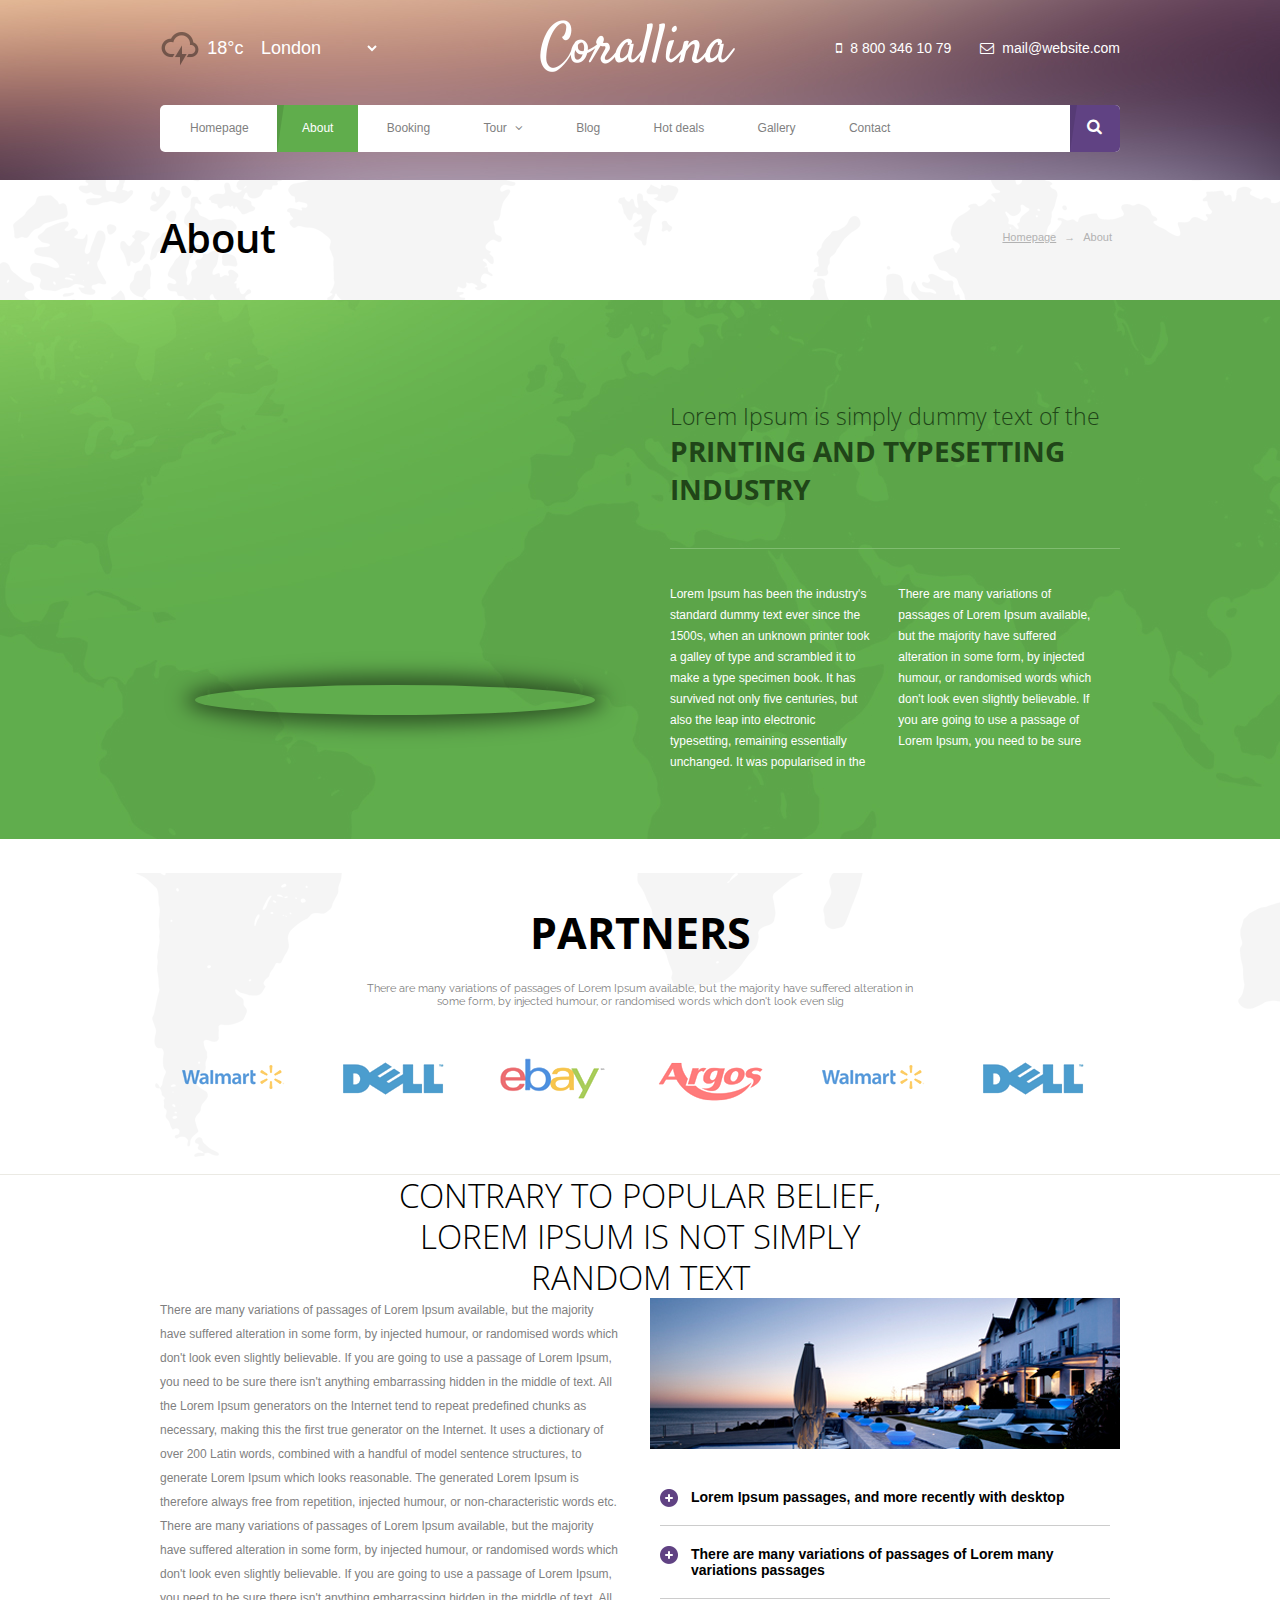
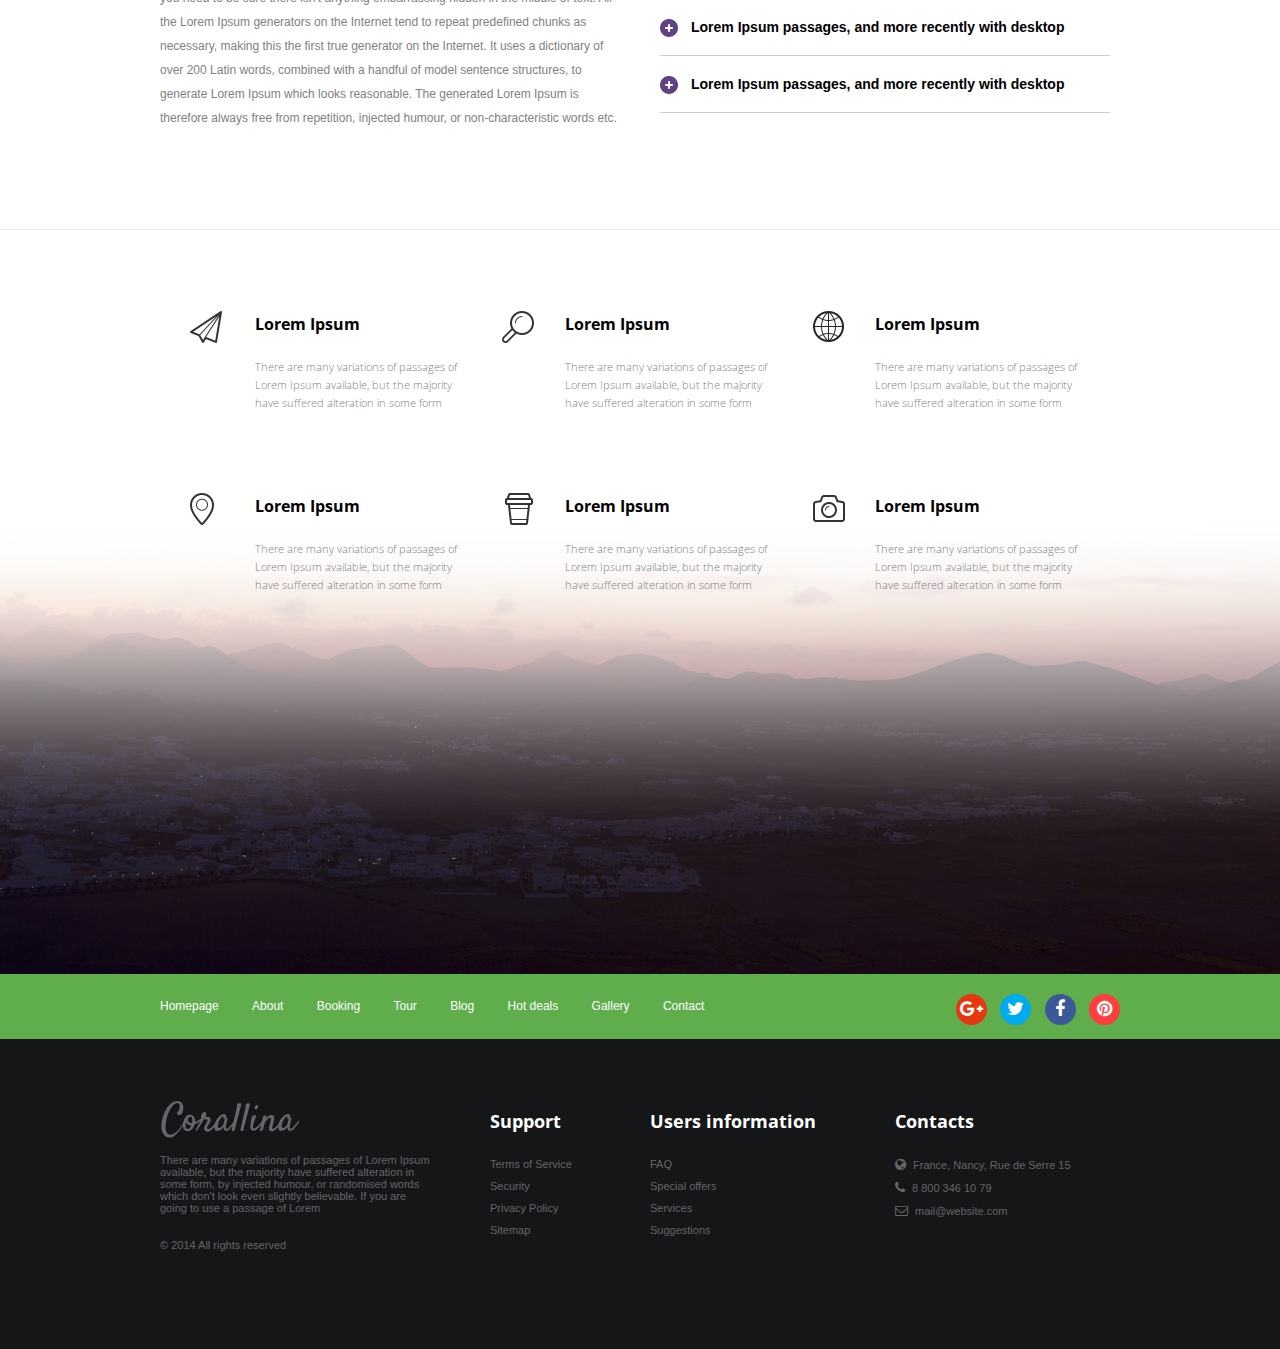
==== about.html @ 10591c63 "about" ====
<!DOCTYPE HTML>
<html>
	<head>
		<meta charset = "utf-8">
		<title>About</title>
		<link href='http://fonts.googleapis.com/css?family=Open+Sans:400,600,700,800&amp;subset=cyrillic-ext,latin' rel='stylesheet' type='text/css'>
		<link href='http://fonts.googleapis.com/css?family=Open+Sans+Condensed:300,700' rel='stylesheet' type='text/css'>
		<link href='http://fonts.googleapis.com/css?family=PT+Serif:400,700,400italic,700italic' rel='stylesheet' type='text/css'>
		<link href='http://fonts.googleapis.com/css?family=Raleway:400,700' rel='stylesheet' type='text/css'>
		<link rel="stylesheet" href="css/style.css">
		<link rel="stylesheet" href="css/flexslider.css">
		<link rel="stylesheet" type="text/css" href="css/component.css">
		<script type="text/javascript" src="http://ajax.googleapis.com/ajax/libs/jquery/1.9.1/jquery.min.js"></script>
		<link href="http://maxcdn.bootstrapcdn.com/font-awesome/4.1.0/css/font-awesome.min.css" rel="stylesheet">
		<!--[if IE]><script src="http://html5shiv.googlecode.com/svn/trunk/html5.js"></script><![endif]-->
		<script src="js/jquery.flexslider.js"></script>
		<script src="js/modernizr.custom.js"></script>
		<!-- Responsive Tabs JS -->
    <script src="js/jquery.responsiveTabs.js" type="text/javascript"></script>
		<!--<script src="js/script.js"></script>-->

	</head>
 
	<body>
	<section>
		<header class="inner">
		<div class="container">
			<div class="line-top">
				<div class="wither-w">
					<span class="cloud"><img src="images/cloud.png" alt="" /></span>
					<span>18°c</span>
					<select class="w-select">
						<option>London</option>
						<option>Paris</option>
						<option>Kopengagen</option>
						<option>Berlin</option>
					</select>
				</div>
				<div class="logo">
					<a href="#"><img src="images/logo.png" alt="" /></a>
				</div>
				<div class="contacts">
					<span><i class="fa fa-mobile"></i>8 800 346 10 79</span>
					<span><i class="fa fa-envelope-o"></i>mail@website.com</span>
				</div>
			</div>
			<nav class="main-nav in">
				<ul class="nav-menu" >
					<li><a href="index.html">Homepage</a></li>
					<li class="active"><a href="about.html">About</a></li>
					<li><a href="booking.html">Booking</a></li>
					<li class="dropdown"><a href="tour.html" >Tour<i class="fa fa-angle-down"></i></a>
						<ul class="drop-menu" id="drop-menu">
							<li><a href="#" >First menu</a></li>
							<li><a href="#" >Second menu</a></li>
							<li><a href="#" >Thirth menu</a></li>
						</ul>
					</li>
					<li><a href="#">Blog</a></li>
					<li><a href="hot-deals.html">Hot deals</a></li>
					<li><a href="gallery.html">Gallery</a></li>
					<li><a href="#">Contact</a></li>
				</ul>
				<div class="search">
					<input type="text" id="search-input" placeholder="Keywords"/>
					<button class="btn-search"><i class="fa fa-search"></i></button>
				</div>
			</nav>
		</div>
		
	</header>
	
	</section>
	
	<section class="content about">
	
		<div class="container">
			<div class="tcw-wrap">
			<div class="content-title">About</div>
			<div class="breadcrumb">
				<a href="#">Homepage</a><span>&#8594;</span><span>About</span>
			</div>
			</div>
			
			
		</div>
	</section>
	<section class="video">
	<div class="container">
		<div class="video-wrap">
			<iframe width="560" height="315" src="http://www.youtube.com/embed/BV9RmznpqjY" allowfullscreen></iframe>
		</div>
		<div class="vid-text">
			<h3>Lorem Ipsum is simply dummy text of the
				<span>printing and typesetting industry</span>
			</h3>
			<div class="vid-desc">
				<p>Lorem Ipsum has been the industry's standard dummy text ever since the 1500s, when an unknown printer took a galley of type and scrambled it to make a type specimen book. It has survived not only five centuries, but also the leap into electronic typesetting, remaining essentially unchanged. It was popularised in the</p>
			</div>
			<div class="vid-desc no-margin">
				<p>There are many variations of passages of Lorem Ipsum available, but the majority have suffered alteration in some form, by injected humour, or randomised words which don't look even slightly believable. If you are going to use a passage of Lorem Ipsum, you need to be sure</p>
			</div>
		</div>
	</div>
 </section>
 <section class="partner">
	<div class="container">
		<div class="partner-h">
			<h3>Partners</h3>
			<p>There are many variations of passages of Lorem Ipsum available, but the majority have suffered alteration in some form, by injected humour, or randomised words which don't look even slig</p>
		</div>
		<div class="logos">
			<a href="#" ><img src="images/walmart.png" alt="" /></a>
			<a href="#" ><img src="images/dell.png" alt="" /></a>
			<a href="#" ><img src="images/ebay.png" alt="" /></a>
			<a href="#" ><img src="images/argos.png" alt="" /></a>
			<a href="#" ><img src="images/walmart.png" alt="" /></a>
			<a href="#" ><img src="images/dell.png" alt="" /></a>
		</div>
	</div>
 </section>
 <section class="about-text">
	<div class="container">
		<div class="atw"><h3>Contrary to popular belief, Lorem Ipsum is not simply random text</h3></div>
		<div class="a-row">
		<div class="a-block">
			<p>There are many variations of passages of Lorem Ipsum available, but the majority have suffered alteration in some form, by injected humour, or randomised words which don't look even slightly believable. If you are going to use a passage of Lorem Ipsum, you need to be sure there isn't anything embarrassing hidden in the middle of text. All the Lorem Ipsum generators on the Internet tend to repeat predefined chunks as necessary, making this the first true generator on the Internet. It uses a dictionary of over 200 Latin words, combined with a handful of model sentence structures, to generate Lorem Ipsum which looks reasonable. The generated Lorem Ipsum is therefore always free from repetition, injected humour, or non-characteristic words etc. There are many variations of passages of Lorem Ipsum available, but the majority have suffered alteration in some form, by injected humour, or randomised words which don't look even slightly believable. If you are going to use a passage of Lorem Ipsum, you need to be sure there isn't anything embarrassing hidden in the middle of text. All the Lorem Ipsum generators on the Internet tend to repeat predefined chunks as necessary, making this the first true generator on the Internet. It uses a dictionary of over 200 Latin words, combined with a handful of model sentence structures, to generate Lorem Ipsum which looks reasonable. The generated Lorem Ipsum is therefore always free from repetition, injected humour, or non-characteristic words etc.</p>
		</div>
		<div class="a-block">
		<img src="images/a-img.jpg" alt="" />
		<script>
	$(function($) {
  var allAccordions = $('.accordion div.data');
  var allAccordionItems = $('.accordion .accordion-item');
  $('.accordion > .accordion-item').click(function() {
    if($(this).hasClass('open'))
    {
      $(this).removeClass('open');
      $(this).next().slideUp("slow");
    }
    else
    {
    allAccordions.slideUp("slow");
    allAccordionItems.removeClass('open');
    $(this).addClass('open');
    $(this).next().slideDown("slow");
    return false;
    }
  });
});
</script>
			<div class="accordion">
  <div class="accordion-item">
  <div class="type"></div>
    Lorem Ipsum passages, and more recently with desktop
    
  </div>
  <div class="data">
   <p>Lorem Ipsum is simply dummy text of the printing and typesetting industry. Lorem Ipsum has been the industry's standard dummy text ever since the 1500s</p>
  </div>
   <div class="accordion-item">
   <div class="type"></div>
    There are many variations of passages of Lorem many
variations passages
     
  </div>
  <div class="data">
    when an unknown printer took a galley of type and scrambled it to make a type specimen book. It has survived not only five centuries, but also the leap into electronic typesetting, remaining essentially unchanged.
  </div>
  <div class="accordion-item">
  <div class="type"></div>
    Lorem Ipsum passages, and more recently with desktop
    
  </div>
  <div class="data">
   Lorem Ipsum is simply dummy text of the printing and typesetting industry. Lorem Ipsum has been the industry's standard dummy text ever since the 1500s,
  </div>
  <div class="accordion-item">
  <div class="type"></div>
    Lorem Ipsum passages, and more recently with desktop
    
  </div>
  <div class="data">
   Lorem Ipsum is simply dummy text of the printing and typesetting industry. Lorem Ipsum has been the industry's standard dummy text ever since the 1500s,
  </div>
</div>
		</div>
		</div>
	</div>
 </section>
	<section class="facilities">
		<div class="container">
			<div class="f-block">
				<div class="f-air f-sprite"></div>
				<div class="f-text">
					<p class="f-title">Lorem Ipsum </p>
					<p>There are many variations of passages of Lorem Ipsum available, but the majority have suffered alteration in some form</p>
				</div>
			</div>
			<div class="f-block">
				<div class="f-search f-sprite"></div>
				<div class="f-text">
					<p class="f-title">Lorem Ipsum </p>
					<p>There are many variations of passages of Lorem Ipsum available, but the majority have suffered alteration in some form</p>
				</div>
			</div>
			<div class="f-block">
				<div class="f-glob f-sprite"></div>
				<div class="f-text">
					<p class="f-title">Lorem Ipsum </p>
					<p>There are many variations of passages of Lorem Ipsum available, but the majority have suffered alteration in some form</p>
				</div>
			</div>
			<div class="f-block">
				<div class="f-loc f-sprite"></div>
				<div class="f-text">
					<p class="f-title">Lorem Ipsum </p>
					<p>There are many variations of passages of Lorem Ipsum available, but the majority have suffered alteration in some form</p>
				</div>
			</div>
			<div class="f-block">
				<div class="f-bin f-sprite"></div>
				<div class="f-text">
					<p class="f-title">Lorem Ipsum </p>
					<p>There are many variations of passages of Lorem Ipsum available, but the majority have suffered alteration in some form</p>
				</div>
			</div>
			<div class="f-block">
				<div class="f-photo f-sprite"></div>
				<div class="f-text">
					<p class="f-title">Lorem Ipsum </p>
					<p>There are many variations of passages of Lorem Ipsum available, but the majority have suffered alteration in some form</p>
				</div>
			</div>
		</div>
	
	</section>
	<section class="bottom">
	<div class="container">
		<div class="bottom-nav">
			<ul>
				<li><a href="#">Homepage</a></li>
				<li><a href="#">About</a></li>
				<li><a href="#">Booking</a></li>
				<li><a href="tour.html">Tour</a></li>
				<li><a href="#">Blog</a></li>
				<li><a href="#">Hot deals</a></li>
				<li><a href="#">Gallery</a></li>
				<li><a href="#">Contact</a></li>
			</ul>
		</div>
		<div class="social">
			<a href="#" class="gp"><i class="fa fa-google-plus"></i></a>
			<a href="#" class="tw"><i class="fa fa-twitter"></i></a>
			<a href="#" class="fb"><i class="fa fa-facebook"></i></a>
			<a href="#" class="ps"><i class="fa fa-pinterest"></i></a>
		</div>
	</div>
 </section>
	<footer>
		<div class="container">
			<div class="column-f">
				<img src="images/logo-foo.png" alt="" />
				<p>There are many variations of passages of Lorem Ipsum available, but the majority have suffered alteration in some form, by injected humour, or randomised words which don't look even slightly believable. If you are going to use a passage of Lorem</p>
				<p>© 2014 All rights reserved</p>
			</div>
			<div class="column-s">
				<h3>Support</h3>
				<ul>
					<li><a href="#">Terms of Service</a></li>
				<li><a href="#">Security</a></li>
				<li><a href="#">Privacy Policy</a></li>
				<li><a href="#">Sitemap</a></li>
				</ul>
			</div>
			<div class="column-t">
				<h3>Users information</h3>
				<ul>
					<li><a href="#">FAQ</a></li>
				<li><a href="#">Special offers</a></li>
				<li><a href="#">Services</a></li>
				<li><a href="#">Suggestions</a></li>
				</ul>
			</div>
			<div class="column-l">
				<h3>Contacts</h3>
				<ul>
					<li><a href="#"><i class="fa fa-globe"></i>France, Nancy, Rue de Serre 15  
</a></li>
				<li><a href="#"><i class="fa fa-phone"></i>8 800 346 10 79</a></li>
				<li><a href="#"><i class="fa fa-envelope-o"></i>mail@website.com</a></li>
				
				</ul>
			</div>
		</div>
	</footer>
	</body>
	</html>
---- css/style.css ----
/* 
    Document   : ${name}
    Created on : ${date}, ${time}
    Author     : ${user}
    Description:
        Purpose of the stylesheet follows.
*/
 
/* html5doctor.com Reset Stylesheet
v1.6.1
Last Updated: 2010-09-17
Author: Richard Clark - http://richclarkdesign.com Twitter: @rich_clark
*/
html,body,body div,span,object,iframe,h1,h2,h3,h4,h5,h6,p,blockquote,pre,abbr,address,cite,code,del,dfn,em,img,ins,kbd,q,samp,small,strong,sub,sup,var,b,i,dl,dt,dd,ol,ul,li,fieldset,form,label,legend,table,caption,tbody,tfoot,thead,tr,th,td,article,aside,canvas,details,figcaption,figure,footer,header,hgroup,menu,nav,section,summary,time,mark,audio,video{border:0;font-size:100%;vertical-align:baseline;margin:0;padding:0}article,aside,details,figcaption,figure,footer,header,hgroup,menu,nav,section{display:block}blockquote,q{quotes:none}blockquote:before,blockquote:after,q:before,q:after{content:none}ins{background-color:#ff9;color:#000;text-decoration:none}mark{background-color:#ff9;color:#000;font-style:italic;font-weight:700}del{text-decoration:line-through}abbr[title],dfn[title]{border-bottom:1px dotted;cursor:help}table{border-collapse:collapse;border-spacing:0}hr{display:block;height:1px;border:0;border-top:1px solid #ccc;margin:1em 0;padding:0}input,select{vertical-align:middle}
 
/* Minimal base styles
More Info: https://github.com/paulirish/html5-boilerplate/blob/362d0b7/css/style.css
*/
html{-ms-text-size-adjust:100%;-webkit-text-size-adjust:100%;overflow-y:scroll}
a:link{}
a:hover,a:active{outline:none}
a,a:active,a:visited{}
a:hover{color:#036}
ul,ol{margin-left:2em}
ol{list-style-type:decimal}
nav ul,nav li{list-style:none;list-style-image:none;margin:0}
small{font-size:85%}
b,strong,th{font-weight:700}
td{vertical-align:top}
sub,sup{font-size:75%;line-height:0;position:relative}
sup{top:-.5em}
sub{bottom:-.25em}
pre{padding:15px;white-space:pre-wrap;word-wrap:break-word}
.ie6 legend,.ie7 legend{margin-left:-7px}
button,input,select,textarea{font-family:sans-serif;font-size:100%;margin:0;overflow:visible;vertical-align:baseline;width:auto}
textarea{overflow:auto;vertical-align:text-top}
label,input[type=button],input[type=submit],input[type=image],button{cursor:pointer}
input::-moz-focus-inner,button::-moz-focus-inner{border:0;padding:0}
input:invalid,textarea:invalid{-moz-box-shadow:0 0 5px red;-webkit-box-shadow:0 0 5px red;border-radius:1px;box-shadow:0 0 5px red}
.no-boxshadow input:invalid,.no-boxshadow textarea:invalid{background-color:#f0dddd}
.ie7 img{-ms-interpolation-mode:bicubic}
 
/* ------------------------- Backgrounds */
/*body {background:url("../images/im_bg.gif") left top repeat;}*/
 
/* ------------------------- Generic */
body {
    font-family:'Arial', sans-serif;
	font-size:12px;
	
}
*{
	box-sizing:border-box;
	-moz-box-sizing:border-box;
}
.clear {clear:both;}
img { /* Needed for mobile */
    display:block;
    margin-left:auto;
    margin-right:auto;
    max-width:100%;
}
 
/* ------------------------- Typography */
strong {font-weight:bold;}
p {}
h1 {}
h2 {}
h3 {}
h4 {}
h5 {}
h6 {}
address {}
pre, code {font-family: monospace;}
 
/* Links */
a, a:visited, a:active {}
a:hover {}
 
/* ------------------------- Forms */
input {}
select {}
label {}
 
/* ------------------------- Lists */
 
/* ------------------------- Layout */
 .container{
	width:960px;
	margin:0px auto;
 }
 .container:before, .container:after{
	content:"";
	display:table;
	line-height:0px;
 }
 .container:after{
	clear:both;
 }
 .top{
	height:700px;
	position:relative;
	overflow: hidden;
 }
 .slider {
position: relative;
top: 0px;
left: 0px;

width: 100%;
}
.caption{
	position:relative;
	width:960px;
	margin:0px auto;
	text-align: center;
	top:310px;
}
.caption p{
	font-size:30px;
	color:#fff;
	font-family: 'Open Sans', sans-serif;
}
.caption p span{
	display:block;
	font-size:60px;
	text-transform:uppercase;
	font-family: 'Open Sans Condensed', sans-serif;
}
.caption .slider-ship img {
	display: block!important;
	width: 120px;
}
header.home{
	position:relative;
	z-index:1;
	
}
.inner{
	height:180px;
	background:url(../images/header-inner.jpg)no-repeat center center;
}
.line-top{
	height:105px;
	padding-top: 20px;
}
.wither-w{
	float:left;
	width:380px;
	position:relative;
	margin-top: 7px;
}
.wither-w span{
	display:inline-block;
	color:#fff;
	font-size:18px;
	line-height: 43px;
vertical-align: top;
}
.wither-w select{
	display:inline-block;
	background:transparent;
	color:#fff;
	font-size:18px;
	border:0px;
	line-height:40px;
	margin: 10px 0px 0px 10px;
}
.wither-w option{
	color:#7f7f7f;
	font-size:12px;
}
.logo{
	float:left;
}
.contacts {
float: right;
color:#fff;
font-size:14px;
margin-top: 20px;
}
.contacts span:first-child{
	margin-right:25px;
}
.contacts span i{
	margin-right:8px;
}
nav.main-nav{
	height:47px;
	background:#fff;
	border-radius:5px;
	padding-left:5px;
}
ul.nav-menu{
	float:left;
}
nav.main-nav ul.nav-menu li{
	display:inline-block;
	padding:0px 25px;
	position:relative;
}

nav.main-nav ul.nav-menu li:hover, nav.main-nav ul.nav-menu li.active{
	background:#60ad4c;
}
nav.main-nav ul.nav-menu li:hover a, nav.main-nav ul.nav-menu li.active a{
	color:#fff;
}
nav.main-nav ul.nav-menu li a{
	line-height:47px;
	display:inline-block;
	font-size:12px;
	color:#7f7f7f;
	text-decoration:none;
}
nav.main-nav ul.nav-menu li:hover .drop-menu{
	display:block;
}
nav.main-nav ul.nav-menu li:hover:before, nav.main-nav ul.nav-menu li.active:before{
	content:"";
	position:absolute;
	display:block;
	border-top: 47px solid rgba(0,0,0,0.1);
border-right: 7px solid transparent;
	left:0px;
	
}
#drop-menu > li:hover:before{
	content:"";
	border:0px;
}
.dropdown{
	position:relative;
}
.dropdown i {
margin-left: 8px;
}
.drop-menu{
	display:none;
	position:absolute;
	min-width:120px;
	background:#60ad4c;
	left:0px;
	padding-top:20px;
	padding-bottom:20px;
	z-index:1;
}
#drop-menu > li {
	padding: 0px 18px 0px 25px;
}
#drop-menu > li > a{
	line-height:30px;
	color:#fff;

}
#drop-menu > li > a:hover{
	text-decoration:underline;
}
.search{
	float:right;
	position:relative;
	height:47px;
	background:#604283;
	border-radius:0px 5px 5px 0px;
	min-width:180px;
}
.search:before{
	content:"";
	position:absolute;
	display:block;
	border-top: 47px solid rgba(0,0,0,0.1);
border-right: 7px solid transparent;
	left:0px;
}
.search input[type="text"]{
	background:transparent;
	line-height:12px;
	height:47px;
	border:none;
	color:#fff;
	padding-left:18px;
}
.btn-search{
	background:transparent;
	color:#fff;
	border:none;
	font-size:16px;
}

/* search inner*/
.in .search{
	float:right;
	position:relative;
	height:47px;
	background:#604283;
	border-radius:0px 5px 5px 0px;
	min-width:50px;
overflow: hidden;
-webkit-transition: all 1s ease-in-out;
        -moz-transition: all 1s ease-in-out;
        -o-transition: all 1s ease-in-out;
        transition: all 1s ease-in-out;
}
.in .search:before{
	content:"";
	position:absolute;
	display:block;
	border-top: 47px solid rgba(0,0,0,0.1);
border-right: 7px solid transparent;
	left:0px;
}
.in .search input[type="text"]{
	background:transparent;
	line-height:12px;
	height:47px;
	border:none;
	color:#fff;
	padding-left:18px;
	width: 0px;
	

}
.in .search:hover input[type="text"]{
	width:140px;
	-webkit-transition: all 1s ease-in-out;
        -moz-transition: all 1s ease-in-out;
        -o-transition: all 1s ease-in-out;
        transition: all 1s ease-in-out;
}
.in .search:hover{
	width:180px;
}
.in .btn-search{
	background:transparent;
	color:#fff;
	border:none;
	font-size:16px;
	position: absolute;
top: 12px;
right: 12px;
}
.q-search{
	height:70px;
	background:#604283;
	position:relative;
	top:486px;
	padding-top:16px;
}
.q-search-wrap select{
	background:#432e5b;
	color:#fff;
	font-size:12px;
	height:38px;
	width:205px;
	display:inline-block;
	border-radius:3px;
	border:none;
	box-shadow:inset 0px 1px 2px rgba(0,0,0,0.5);
	margin-right:10px;
	padding-left:15px;
}
.btn-yellow{
	display:inline-block;
	font-size:12px;
	text-transform:uppercase;
	color:#000;
	background:#ffde1b;
	line-height:34px;
	border-width:0px ;
	box-shadow:inset 0px -3px 0px rgba(0,0,0,0.2);
	border-radius:8px;
	padding:0px 30px;
	float:right;
	
}
.btn-yellow:hover{
	box-shadow:inset 0px 3px 0px rgba(0,0,0,0.2);
	background:#f5d517;
	
}
.btn-yellow:focus{
outline:none;
}
/* HOT DEALS  */
.hotdeals{
	padding-bottom:60px;
}
/* TABS */
.r-tabs .r-tabs-nav {
    margin: 50px 0px 0px;
    padding: 0;
	overflow: hidden;
}

.r-tabs .r-tabs-tab {
    float:left;
    margin: 0;
    list-style: none;
	height: 75px;
}
.r-tabs-tab.r-tabs-state-active{
	border-bottom:5px solid #ffde1b;
}
.r-tabs-anchor{
display: inline-block;
	line-height:70px;
	width:238px;
	font-size:14px;
	color:#b1b1b1;
	/*border-width: 0px 1px 1px 1px;
    border-style: solid;
	border-color:#e8e8e8;*/
	box-shadow:0px 2px 2px rgba(0,0,0,0.1);
	margin:0px;
	text-align:center;
	text-decoration:none;
}
.r-tabs-anchor:hover{color:#151618;}
.r-tabs-tab.r-tabs-state-active .r-tabs-anchor{
	color:#151618;
	font-size:20px;
}
.r-tabs .r-tabs-panel {
    padding: 30px 0px;
    display: none;
}

.r-tabs .r-tabs-accordion-title {
    display: none;
}

.r-tabs .r-tabs-panel.r-tabs-state-active {
    display: block;
}
.hot-d .hd-left{
	float:left;
	width:470px;
	position:relative;
	margin-right:20px;
}
.flexhd .flex-control-nav{
	bottom:6px;
	text-align: right;
}
.flexhd {
	border-radius:10px;
	margin: 0 0 0px; 
	position: relative; 
	zoom: 1;
	
padding: 0;
}
.flexhd img{
	border-radius:10px;
}
.flexhd .flex-viewport .slides li{
	float:left!important;
}
.hot-d-cap{
	position:absolute;
	width:270px;
	height: 100%;
	padding:55px 0px 55px 55px;
	top:0px;
	color:#fff;
}
.hot-d-cap .offer{
	display:inline-block;
	font-size:12px;
	font-family: 'Open Sans', sans-serif;
	font-weight:300;
	background:#60ad4c;
	line-height:26px;
	text-align:center;
	padding:0px 16px;
	border-radius:10px;
	color:#fff;
	text-decoration:none;
}
.hot-d-cap h3{
	color:#fff;
	font-size:26px;
	margin-bottom:18px;
	margin-top:25px;
	font-family: 'Open Sans', sans-serif;
	font-weight:700;
}
.hot-d-cap p{
	font-size:11px;
	line-height:20px;
}
.hot-d-cap .block-text-bottom span.price, .hot-d-cap .block-text-bottom span.date{
	color:#fff;
}
.hd-right{
	float:left;
	margin-right: -10px;
margin-left: -10px;
}
.hd-right .hd-block{
	padding: 0px 10px;
}
.hd-block{
	width: 240px;
	float:left;
	height:350px;
	position:relative;
}
.hd-block img{
	border-radius:10px 10px 0px 0px;
}
.hd-block:first-child{
	
}
.hd-block-text{
	padding:30px 20px 25px;
	position:relative;
}
.hd-block-text h3{
	color:#151618;
	font-size:18px;
	margin-bottom:18px;
}
.hd-block-text p{
	font-size:11px;
	color:#a5a5a5;
	margin-bottom: 20px;
}
.block-text-bottom{
	position:relative;
	bottom:0px;

}
.block-text-bottom span{
	display:inline-block;
	vertical-align:middle;
	margin-right:11px;
}
.block-text-bottom span:last-child{
	
}
.block-text-bottom span.price{
	font-size:26px;
	color:#000;
	font-family: 'Open Sans', sans-serif;
	font-weight:700;
}
.block-text-bottom span.date{
	color:#999;
	font-family: 'Open Sans', sans-serif;
	font-weight:300;
	font-size:12px;
}
.hd-b{
	float:left;
	width:100%;
	margin-top:20px;
	margin-right: -10px;
margin-left: -10px;
}
.hd-b .hd-block{
	padding: 0px 10px;
}

/* VIDEO */
.video{
	background:url(../images/vid-bg.jpg) no-repeat center top;
	padding:100px 0px;
}
.video-wrap{
	float:left;
	width:470px;
	position:relative;
	height:320px;
	margin-right:40px;
}
.video-wrap:before{
	position:absolute;
	content:"";
	width:400px;
	left:35px;
	height:30px;
	background:transparent;
	display:block;
	box-shadow:0px 0px 20px 10px rgba(0,0,0,0.5);
	bottom:5px;
	border-radius:100%;
	z-index:0;
}
.video-wrap iframe{
	width:100%!important;
	position:relative;
}
.vid-text{
	float:left;
	width:450px;
}
.vid-text h3{
	font-family: 'Open Sans Condensed', sans-serif;
	font-size: 23px;
	color:#204518;
	font-weight:300;
	padding-bottom:40px;
	border-bottom:1px solid #80bd70;
	margin-bottom:35px;
}
.vid-text h3 span{
	font-weight:700;
	font-size: 28px;
	display:block;
	text-transform:uppercase;
}
.vid-desc{
	display:inline-block;
	width:205px;
	margin-right:20px;
	vertical-align:top;
}
.vid-desc.no-margin{
	margin-right:0px;
}
.vid-desc p{
	color:#fff;
	font-size:12px;
	font-family:'Arial', sans-serif;
	line-height:21px;
}
/* GALLERY */
.gallery{
	position:relative;
	overflow:hidden;
	padding-top:180px;
	padding-bottom:70px;
	background:url(../images/gallery.png)no-repeat center top;
}
.img-wrap {
position: relative;
}
.img-wrap img{
max-width:100%;
margin:0px;
}
.cover{
display:none;
	background:rgba(92,68,130,0.7);
	width:100%;
	height:100%;
	position:absolute;
	top:0px;
	left:0px;
	border-radius:10px;
}
.cover i{
	position:relative;
	top:45%;
	left:45%;
}
.img-wrap a{
	color: #ADA2BD;
font-size: 21px;
	display:block;
}
.img-wrap:hover .cover{
	display:block;
}
.flexgallery{
	position: relative; zoom: 1;
	margin-top:20px;
}
.flexgallery .flex-direction-nav a{
	opacity: 1;
	background:url(../images/gallery_nav.png) no-repeat 0 0;
	width:29px;
	border-radius:100%;
}
.flexgallery .flex-direction-nav a:hover{
	background:#604283 url(../images/gallery_nav.png) no-repeat 0 0;
}
.flexgallery .flex-direction-nav .flex-prev{
	left: 27%;
top: -123px;
}
.flexgallery .flex-direction-nav .flex-next{
	right: 27%;
top: -123px;
background-position: 100% 0px;
}
.flexgallery .flex-direction-nav .flex-next:hover{
	background:#604283 url(../images/gallery_nav.png) no-repeat 100% 0px;
}
.flexgallery .flex-control-nav{
	display:none;
}
.flexgallery img{
	border-radius:10px;
	-webkit-border-radius:10px;
	-moz-border-radius:10px;
}
.flexgallery .carousel-caption{
	padding-top:20px;
	text-align:center;
}
.flexgallery .carousel-caption p{
	font-size:14px;
	font-family: 'Open Sans Condensed', sans-serif;
	font-weight:700;
	color:#000;
}
.flexgallery .carousel-caption span{
	color:#c5c3c2;
	font-size:12px;
	font-family: 'PT Serif', serif;
	font-style:italic;
}
/* REVIEW */
.review{
	background:url(../images/rev-bg.jpg)no-repeat center;
	padding-top:68px;
	padding-bottom:70px;
}
.review-wrap{
	position:relative;
}
.review-wrap h3{
	position:absolute;
	font-size:30px;
	font-family: 'Open Sans Condensed', sans-serif;
	color:#ffde1b;
	font-weight:600;
	text-transform:uppercase;
	left: 387px;
	top:15px;
}
.review-item .rev-foto{
	float:left;
	width:220px;
	margin-left:100px;
	position:relative;
	padding-bottom: 20px;
}
.review-item .rev-foto:before{
	position:absolute;
	display:block;
	content:"";
	width:140px;
	height:140px;
	border-radius:100%;
	box-shadow:0px 0px 20px 10px rgba(0,0,0,0.5);
	z-index: 0;
bottom: 21px;
left: 37px;
}
.review-item .rev-foto img{
	border-radius:100%;
	position: relative;
}
.rev-block{
	float:left;
	margin-left:70px;
	margin-top: 80px;
	width:560px;
}
.rev-block span{
	display:inline-block;
	color:#fff;
	font-family:'Arial', sans-serif;
	font-size:18px;
	margin-right:20px;
	line-height:20px;
}
.rev-block .name{
	
	font-size:18px;
	font-weight:bold;
	
}
.rev-block .rating i{
	color:#ffd800;
	margin-right:8px;
}
.rev-block .rating em{
	font-style:normal;
	color:rgba(255,255,255,0.4);
}
.rev-block .location{
	font-size:14px;
}
.rev-block .location i{
	color:#408ed6;
	margin-right:8px;
	font-size:18px;
}
.rev-block-text{
	padding-top: 35px;
}
.rev-block p{
	font-family: 'Open Sans', sans-serif;
	font-size:18px;
	font-style:italic;
	color:#fff;
	line-height:26px;
}

.flexreview .flex-direction-nav a{
	opacity: 1;
	background:url(../images/gallery_nav.png) no-repeat 0 0;
	width:29px;
	border-radius:100%;
}
.flexreview .flex-direction-nav a:hover{
	background:#604283 url(../images/gallery_nav.png) no-repeat 0 0;
}
.flexreview .flex-direction-nav .flex-prev{
	left: 530px;
top: 42px;
}
.flexreview .flex-direction-nav .flex-next{
	left: 566px;
top: 41px;
background-position: 100% 0px;
}
.flexreview .flex-direction-nav .flex-next:hover{
	background:#604283 url(../images/gallery_nav.png) no-repeat 100% 0px;
}
.flexreview .flex-control-nav{
	display:none;
}
/* OUR BLOG */
.o-blog{
	padding:60px 0px;
}
.o-blog h3{
	font-size:30px;
	font-family: 'Open Sans Condensed', sans-serif;
	color:#000;
	text-transform:uppercase;
	font-weight:700;
	margin-bottom: 30px;
}
.blog-item{
	display:inline-block;
	width:237px;
	padding-right:40px;
	color:#63666a;
	position:relative;
}
.blog-item p{
	font-size:12px;
	margin-bottom:20px;
}
.blog-item span{
	display:inline-block;
	color:#bdbcbb;
	font-size:10px;
	margin-right:13px;
}
.blog-item span i{
	margin-right:7px;
}
.blog-item.twitter{
	padding-right:0px;
}
.twit-l{
	text-align:center;
	color:#00aced;
	font-size:20px;
	position:relative;
	top: 0px;
}
.twit-post{
	position:relative;
	background:#00aced;
	border-radius:10px;
	text-align:center;
	padding:25px 20px 20px;
	font-size:11px;
	color:#fff;
	overflow: hidden;
	top: 18px;
}
.tr{
	width: 0;
height: 0;
border-style: solid;
border-width: 0 0 7px 7px;
border-color: transparent transparent #007bff transparent;
position: absolute;
top: 35px;
left: 47%;
}
.twit-post:after{
	content: "";
position: absolute;
display: block;
border-top: 7px solid rgba(0,0,0,0.1);
border-left: 237px solid transparent;
right: 1px;
top: 0px;

}
.twit-post .autor{
	display:block;
	color:#81dcff;
	font-size:10px;
	margin-top:10px;
}
.bottom{
	height:65px;
	background:#60ad4c;
}
.bottom-nav{
	float:left;
}
.bottom-nav ul{
	margin:0px;
	padding:0px;
	list-style:none;
}
.bottom-nav ul li{
	display:inline-block;
	margin-right:30px;
}
.bottom-nav ul li a{
	display:inline-block;
	line-height:65px;
	text-align:center;
	color:#fff;
	font-size:12px;
	text-decoration:none;
}
.bottom-nav ul li a:hover{
	text-decoration:underline;
}
.social{
	float:right;
	margin-top: 20px;
}
.social a{
	display:inline-block;
	position:relative;
	width:31px;
	height:31px;
	border-radius:100%;
	text-align:center;
	font-size:18px;
	line-height:31px;
	color:#fff;
	margin-left:10px;
	

}
.social a:hover{
	top:-10px;
	box-shadow: 0px 11px 0px 0px rgba(0,0,0,0.1);
	
}
.gp{
	background:#e73710;
}
.tw{
	background:#00aced;
}
.fb{
	background:#3b5998;
}
.ps{
	background:#ff3e3e;
}
footer{
	width:100%;
	height:310px;
	background:#151618;
	padding-top:50px;
}
.column-f, .column-s, .column-l, .column-t{
	float:left;
}
.column-f{
	width:270px;
	margin-right:30px;
}
.column-f img{
	margin-left:0px;
}
.column-f p{
	font-size:11px;
	color:#63666a;
	margin-bottom:25px;
}
.column-s{
	width:130px;
	margin-left:30px;
	margin-top:20px;
}
.column-t{
	width:170px;
	margin-left:30px;
	margin-top:20px;
}
.column-l{
	width:180px;
	margin-left: 75px;
	margin-top:20px;
}
.column-s h3, .column-t h3, .column-l h3{
	color:#fff;
	font-size:18px;
	font-family: 'Open Sans Condensed', sans-serif;
	font-weight:700;
	margin-bottom:25px;
}
.column-s ul, .column-t ul, .column-l ul{
	margin:0px;
	padding:0px;
	list-style:none;
}
.column-s ul li a, .column-t ul li a, .column-l ul li a{
	color:#63666a;
	font-size:11px;
	padding-bottom:10px;
	display:block;
	text-decoration:none;
}
.column-s ul li a:hover, .column-t ul li a:hover, .column-l ul li a:hover{
	color:#fff;
}
.column-l i{
	font-size:13px;
	margin-right:7px;
}
/* ABOUT */
.about{

	background:url(../images/about-bg.png)no-repeat top center;
	
}
.partner{
	background:url(../images/about-bg.png)no-repeat -330px -770px;
	padding-bottom:45px;
	border-bottom:1px solid #ebeae4;
}
.partner-h {
	width:565px;
	margin:0px auto;
}
.partner-h h3{
	font-size:43px;
	text-align:center;
	font-weight:700;
	text-transform:uppercase;
	font-family: 'Open Sans Condensed', sans-serif;
	margin:30px 0px 20px;
}
.partner-h p{
	font-size:11px;
	text-align:center;
	font-family: 'Raleway', sans-serif;
	color:#7f7f7f;
}
.logos{
	margin-left:-10px;
	margin-right:-10px;
	overflow:hidden;
	padding-top:20px;
}
.logos a{
	float:left;
	width:140px;
	margin:0px 10px;
}
.logos a img{
	opacity:0.7;
}
.logos a:hover img{
	opacity:1;
}
.atw{
	text-align:center;
	width:530px;
	margin:0px auto;
}
.about-text{
	padding-bottom:40px;
	border-bottom:1px solid #ebeae4;
}
.atw h3{
	font-size:33px;
	text-transform:uppercase;
	font-family: 'Open Sans Condensed', sans-serif;
	font-weight:300;
	text-align:center;
	line-height:41px;
}
.a-row{
	overflow:hidden;
	margin-left:-10px;
	margin-right:-10px;
}
.a-block{
	width:470px;
	float:left;
	margin:0px 10px;
}
.a-block p{
	color:#7f7f7f;
	font-size:12px;
	line-height:24px;
	padding-right: 10px;
}
/* ACCORDION */
.accordion
{
  width:100%;
  min-height:300px;
  margin:20px auto;
}
.accordion-item {
font-size: 14px;
margin: 0 10px 0 10px;
padding: 20px 0px;
font-weight:700;
color: #000;
cursor:pointer;
border-bottom:1px solid #ccc;
}

.accordion-item.open
{
border-bottom:0px;

}
.accordion-item.open .type {
position:relative;
float: left;
background:url(../images/accordion-toggle.png)no-repeat -18px 0px;

}

.accordion-item .type {
float: left;
position:relative;
background:#604283;
width:18px;
height:18px;
background:url(../images/accordion-toggle.png)no-repeat 0px 0px;
margin-right:13px;
overflow:hidden;
}

div.data {
margin: 0 10px 0 10px;
padding: 10px;
border-bottom:1px solid #ccc;
line-height: 140%;
display:none;
}
div.data p{
	
	color:#7f7f7f;
	font-size:12px;
	line-height:24px;
	padding-left: 20px;
}
.facilities{
	background:url(../images/facilities.jpg)no-repeat bottom center;
	padding-bottom:380px;
}
.f-block{
	float:left;
	width:280px;
	margin-left:30px;
	margin-top:80px;
}
.f-sprite{
	background:url(../images/f-sprite.png)no-repeat;
	width:36px;
	height:36px;
	float:left;
	overflow:hidden;
	margin-right:15px;
}
.f-search{
	background-position: -36px 0px;
}
.f-glob{
	background-position: -77px 0px;
}
.f-loc{
	background-position: 0px -37px;
}
.f-bin{
	background-position: -37px -37px;
}
.f-photo{
	background-position: -76px -37px;
}
.f-text{
	float:right;
	width:215px;
}
.f-text p{
	color:#7f7f7f;
	font-size:11px;
	font-family: 'Open Sans', sans-serif;
	font-weight:300;
	line-height:18px;
}
.f-text .f-title{
	font-size:16px;
	font-weight:700;
	font-family: 'Open Sans', sans-serif;
	margin-bottom:25px;
	padding-top:5px;
	color:#000;
}
/* TOUR PAGE */
.content{
	padding-top:30px;
	position:relative;
}
.tcw-wrap{
	position:relative;
	overflow:hidden;
	margin-bottom:35px;
}
.content-title{
	float:left;
	font-size:40px;
	color:#000;
	font-family: 'Open Sans', sans-serif;
	font-weight:600;
}
.breadcrumb{
	float:right;
	margin-top: 20px;
}
.breadcrumb a{
	display:inline-block;
	font-size:11px;
	color:#b2b2b2;
	padding-right:8px;
}
.breadcrumb span{
	display:inline-block;
	font-size:11px;
	color:#b2b2b2;
	padding-right:8px;
}
.tour-item{
	float:left;
	margin-bottom:48px;
}
.tour-img{
	float:left;
	width:100%;
	position:relative;
}
.tour-img img{
	border-radius:7px 7px 0px 0px;
	-webkit-border-radius:7px 7px 0px 0px ;
	-moz-border-radius:7px 7px 0px 0px;
}
.right{
	right:45px;
	text-align:right;
}
.left{
	left:45px;
	text-align:left;
}
.t-d{
	width:435px;
	position:absolute;
	bottom:0px;
	height:280px;
	padding:45px;
	background:#fff;
}
.t-d h2{
	font-family: 'Open Sans Condensed', sans-serif;
	font-size:38px;
	color:#000;
	font-weight:300;
}
.t-d p{
	color:#7f7f7f;
	font-size:12px;
	font-family: 'Open Sans', sans-serif;
	font-weight:300;
	padding-top:25px;
	line-height:18px;
}
.tour-review{
	float:left;
	width:100%;
	height:178px;
	background:#604283;
	padding-top:33px;
	position:relative;
	border-radius:0px 0px 7px 7px ;
	-webkit-border-radius:0px 0px 7px 7px;
	-moz-border-radius:0px 0px 7px 7px;
}
.t-r-ava{
	float:left;
	width:116px;
	padding-bottom: 10px;
	margin-left:133px;
	position:relative;
}
.t-r-ava:before{
	position: absolute;
display: block;
content: "";
width: 80px;
height: 75px;
border-radius: 100%;
box-shadow: 0px 0px 15px 6px rgba(0,0,0,0.5);
z-index: 0;
bottom: 14px;
left: 18px;
}
.t-r-ava img{
	position:relative;
	border-radius:100%;
}
.t-r-block{
	width:540px;
	float:left;
	margin-left:30px;
	margin-top:25px;
}
.r-t-head{
	margin-bottom:15px;
}
.r-t-head span{
	display:inline-block;
}
.r-t-head .name{
font-family: 'Arial', sans-serif;
	color:#ffde1b;
	font-size:18px;
	margin-right:20px;
}
.r-t-head .rating{
	color: #fff;
font-family: 'Arial', sans-serif;
font-size: 18px;
margin-right: 20px;
line-height: 20px;
}
.r-t-head .rating i{
	color: #ffd800;
margin-right: 8px;
font-size: 12px;
vertical-align: middle;
}
.r-t-head .rating em {
font-style: normal;
color: rgba(255,255,255,0.4);
}
.r-t-text p{
	font-family: 'Open Sans', sans-serif;
font-size: 14px;
font-style: italic;
color: #fff;
line-height: 18px;
}
.flext-r .flex-direction-nav a{
	opacity: 1;
	background:#5C417C url(../images/gallery_nav.png) no-repeat 0 0;
	width:29px;
	border-radius:100%;
}
.flext-r .flex-direction-nav a:hover{
	background:#4d3569 url(../images/gallery_nav.png) no-repeat 0 0;
}
.flext-r .flex-direction-nav .flex-prev{
	left: 38px;
top: 92px;
}
.flext-r .flex-direction-nav .flex-next{
	left: 73px;
top: 92px;
background-position: 100% 0px;
}
.flext-r .flex-direction-nav .flex-next:hover{
	background:#4d3569 url(../images/gallery_nav.png) no-repeat 100% 0px;
}
.flext-r .flex-control-nav{
	display:none;
}
/* GALLERY */
.gw{
	margin-left:-10px;
	margin-right:-10px;
}
.gal {
margin:10px;
width:176px;
}
.gal img{
	border-radius:7px;
}
.gal:hover a{
	display:block;
}
.gal a{
	position:absolute;
	display:block;
	width:100%;
	height:100%;
	top:0px;
	left:0px;
	background: rgba(92,68,130,0.7);
	display:none;
	border-radius:7px;
	}
.gal-title{
	position:absolute;
	top:45%;
	left:33%;
}
.gal-title h4{
	font-size:14px;
	font-family: 'Open Sans Condensed', sans-serif;
	color:#fff;
	text-align:center;
}
.gal-title p{
	font-size:12px;
	font-family: 'PT Serif', serif;
	color:#fff;
	text-align:center;
	font-style:italic;
}
/* PAGINATION */
.pagination {
  background: url(../images/shadow.png)no-repeat top center;
  margin:0px auto;
  padding-top:45px;
  text-align: center;
  overflow: hidden;
	margin-bottom:40px;
  width: 570px;
  clear:both;
}
.pagination ul > li {
  display: inline-block;
  *display: inline;
  *zoom: 1;
}
.pagination ul > li a {
  display: block;
  line-height: 33px;
  border-bottom: 2px solid transparent;
  color: #7f7f7f;
  width:33px;
  text-align:center;
  text-decoration:none;
  font-size: 15px;
  font-family: 'Open Sans', sans-serif;
}
.pagination ul > li.curent a{
	color:#fff;
	font-weight:700;
	border-radius:100%;
	background:#604283;
}
.pagination ul > li a:hover {
  text-decoration:underline;
  
}
.pagination li.nav-arr {
 
 
}
.pagination li.nav-arr a {
  width:23px;
  line-height:23px;
   background: #60ad4c;
   border-radius:100%;
   color:#fff;
   font-size: 15px;
}
.pagination li.nav-arr a:hover {
  border-bottom: 2px solid transparent!important;
}
.pagination .prev {
  margin-right:20px;
}
.pagination .next {
	margin-left:20px;
}
/* BOOKING  */
.fbw{
	margin-bottom:45px;
}
.form-body{
	background:#604283;
	padding:35px 30px 10px;
	overflow:hidden;
}
.form-body input{
	float:left;
	width:215px;
	margin:0px 5px;
	display:block;
	padding:15px;
	color:#fff;
	font-size:11px;
	border:none;
	background:#432e5b;
	border-radius:5px;
	box-shadow:inset 0px 1px 1px rgba(0,0,0,0.3);
	margin-bottom:20px;
}
.form-body input:hover, .form-body input:focus{
	background:#3a284f;
	outline:none;
}
.form-body textarea{
	float:left;
	width:890px;
	margin:0px 5px;
	display:block;
	padding:15px;
	color:#fff;
	font-size:11px;
	border:none;
	background:#432e5b;
	border-radius:5px;
	box-shadow:inset 0px 1px 1px rgba(0,0,0,0.3);
	margin-bottom:20px;
	
}
.form-body textarea:hover, .form-body textarea:focus{
	background:#3a284f;
	outline:none;
}
.form-body ::-webkit-input-placeholder { /* WebKit browsers */
    color:    #fff;
}
.form-body :-moz-placeholder { /* Mozilla Firefox 4 to 18 */
    color:    #fff;
    opacity:  1;
}
.form-body ::-moz-placeholder { /* Mozilla Firefox 19+ */
    color:    #fff;
    opacity:  1;
}
.form-body :-ms-input-placeholder { /* Internet Explorer 10+ */
    color:    #fff;
}
.form-footer{
	background:#60ad4c;
	padding:20px 35px;
	overflow:hidden;
}
.form-r{
	float:right;
}
.form-l{
	float:left;
	padding: 10px 0px 0px;
}
.form-l label {
	font-size:11px;
	color:#fff;
	display:inline-block;
	vertical-align: top;
}
.form-l input[type="checkbox"]{
	margin-right:10px;
}
.btn-book{
	display:inline-block;
	font-size:12px;
	text-transform:uppercase;
	color:#000;
	background:#ffde1b;
	line-height:34px;
	/*border-width:0px 0px 3px 0px;
	border-color:#ffc11b;*/
	box-shadow:inset 0px -3px 0px rgba(0,0,0,0.2);
	border-radius:3px;
	padding:0px 20px;
	border:0px;
}
.btn-book:hover{
	box-shadow:inset 0px 3px 0px rgba(0,0,0,0.2);
	background:#f5d517;
}
.btn-reset{
	display:inline-block;
	font-size:12px;
	text-transform:uppercase;
	color:#fff;
	background:#437935;
	line-height:34px;
	border-width:0px ;
	box-shadow:inset 0px -3px 0px rgba(0,0,0,0.2);
	border-radius:3px;
	padding:0px 20px;
}
.btn-reset:hover{
	box-shadow:inset 0px 3px 0px rgba(0,0,0,0.2);
}
.form-footer .btn-reset{
	margin-right:10px;
}
/* ------------------------- Popups */
 
/* ------------------------- Media Queries */
 
/* ---------------------------------------------------------------------------- */
/* MEDIA QUERIES -------------------------------------------------------------- */
/* ---------------------------------------------------------------------------- */
 
/**
 * Print styles.
 *
 * Inlined to avoid required HTTP connection: www.phpied.com/delay-loading-your-print-css/
 */
@media print {
  * { background: transparent !important; color: black !important; text-shadow: none !important; filter:none !important;
  -ms-filter: none !important; } /* Black prints faster: sanbeiji.com/archives/953 */
  a, a:visited { color: #444 !important; text-decoration: underline; }
  a[href]:after { content: " (" attr(href) ")"; }
  abbr[title]:after { content: " (" attr(title) ")"; }
  .ir a:after, a[href^="javascript:"]:after, a[href^="#"]:after { content: ""; }  /* Don't show links for images, or javascript/internal links */
  pre, blockquote { border: 1px solid #999; page-break-inside: avoid; }
  thead { display: table-header-group; } /* css-discuss.incutio.com/wiki/Printing_Tables */
  tr, img { page-break-inside: avoid; }
  img { max-width: 100% !important; }
  @page { margin: 0.5cm; }
  p, h2, h3 { orphans: 3; widows: 3; }
  h2, h3{ page-break-after: avoid; }
}
 
/* Smartphones (portrait) ----------- */
@media only screen 
and (max-width : 320px) {
    /* Styles */
 
}
 
/* Smartphones (landscape) ----------- */
@media only screen 
and (min-width : 321px)
and (max-width : 480px) {
    /* Styles */
 
}
 
/* iPads (portrait) ----------- */
@media only screen 
and (min-width : 481px)
and (max-width : 768px) {
    /* Styles */
 
}
 
/* iPads (landscape) ----------- */
@media only screen 
and (min-width : 769px) 
and (max-width : 1024px) {
    /* Styles */
 
}
 
/* Larger screens ----------- */
@media only screen 
and (min-width : 1024px) {
    /* Styles */
 
}
---- css/component.css ----
@font-face {
	font-family: 'entypo';
	src:url('../fonts/controls/entypo.eot');
	src:url('../fonts/controls/entypo.eot?#iefix') format('embedded-opentype'),
		url('../fonts/controls/entypo.woff') format('woff'),
		url('../fonts/controls/entypo.ttf') format('truetype'),
		url('../fonts/controls/entypo.svg#entypo') format('svg');
	font-weight: normal;
	font-style: normal;
}

.cbp-bislideshow {
	list-style: none;
	width: 100%;
	height: 700px;
	position: absolute;
	top: 0;
	left: 0;
	z-index: -1;
	padding: 0;
	margin: 0;
}

.cbp-bislideshow li {
	position: absolute;
	width: 101%;
	height: 101%;
	top: -0.5%;
	left: -0.5%;
	opacity: 0;
	-webkit-transition: opacity 1s;
	-moz-transition: opacity 1s;
	transition: opacity 1s;
}

/* If background-size supported we'll add the images to the background of the li */

.backgroundsize .cbp-bislideshow li {
	-webkit-background-size: cover;
	-moz-background-size: cover;
	background-size: cover;
	background-position: center center;
}

/* ...and hide the images */
.backgroundsize .cbp-bislideshow li img {
	display: none;
}

.cbp-bislideshow li img {
	display: block;
	width: 100%;
}

.cbp-bicontrols {
	position: absolute;
	width: 300px;
	height: 100px;
	margin: -50px 0 0 -150px;
	top: 300px;
	left: 50%;
	display:none;
}

.cbp-bicontrols span {
	float: left;
	width: 100px;
	height: 100px;
	position: relative;
	cursor: pointer;
}

.cbp-bicontrols span:before {
	position: absolute;
	width: 100%;
	height: 100%;
	top: 0;
	left: 0;
	text-align: center;
	font-family: 'entypo';
	speak: none;
	font-style: normal;
	font-weight: normal;
	font-variant: normal;
	text-transform: none;
	line-height: 100px;
	font-size: 80px;
	color: #fff;
	-webkit-font-smoothing: antialiased;
	opacity: 0.7;
}

.cbp-bicontrols span:hover:before {
	opacity: 1;
}

.cbp-bicontrols span:active:before {
	top: 2px;
}

span.cbp-biplay:before {
	content: "\e002";
}

span.cbp-bipause:before {
	content: "\e003";
}

span.cbp-binext:before {
	content: "\e000";
}

span.cbp-biprev:before {
	content: "\e001";
}

.cbp-bicontrols span.cbp-binext {
	float: right;
}

/* Fallback */

.no-js.no-backgroundsize .cbp-bislideshow li:first-child {
	opacity: 1;
}

.no-js.backgroundsize .cbp-bislideshow li:first-child img {
	display: block;
}
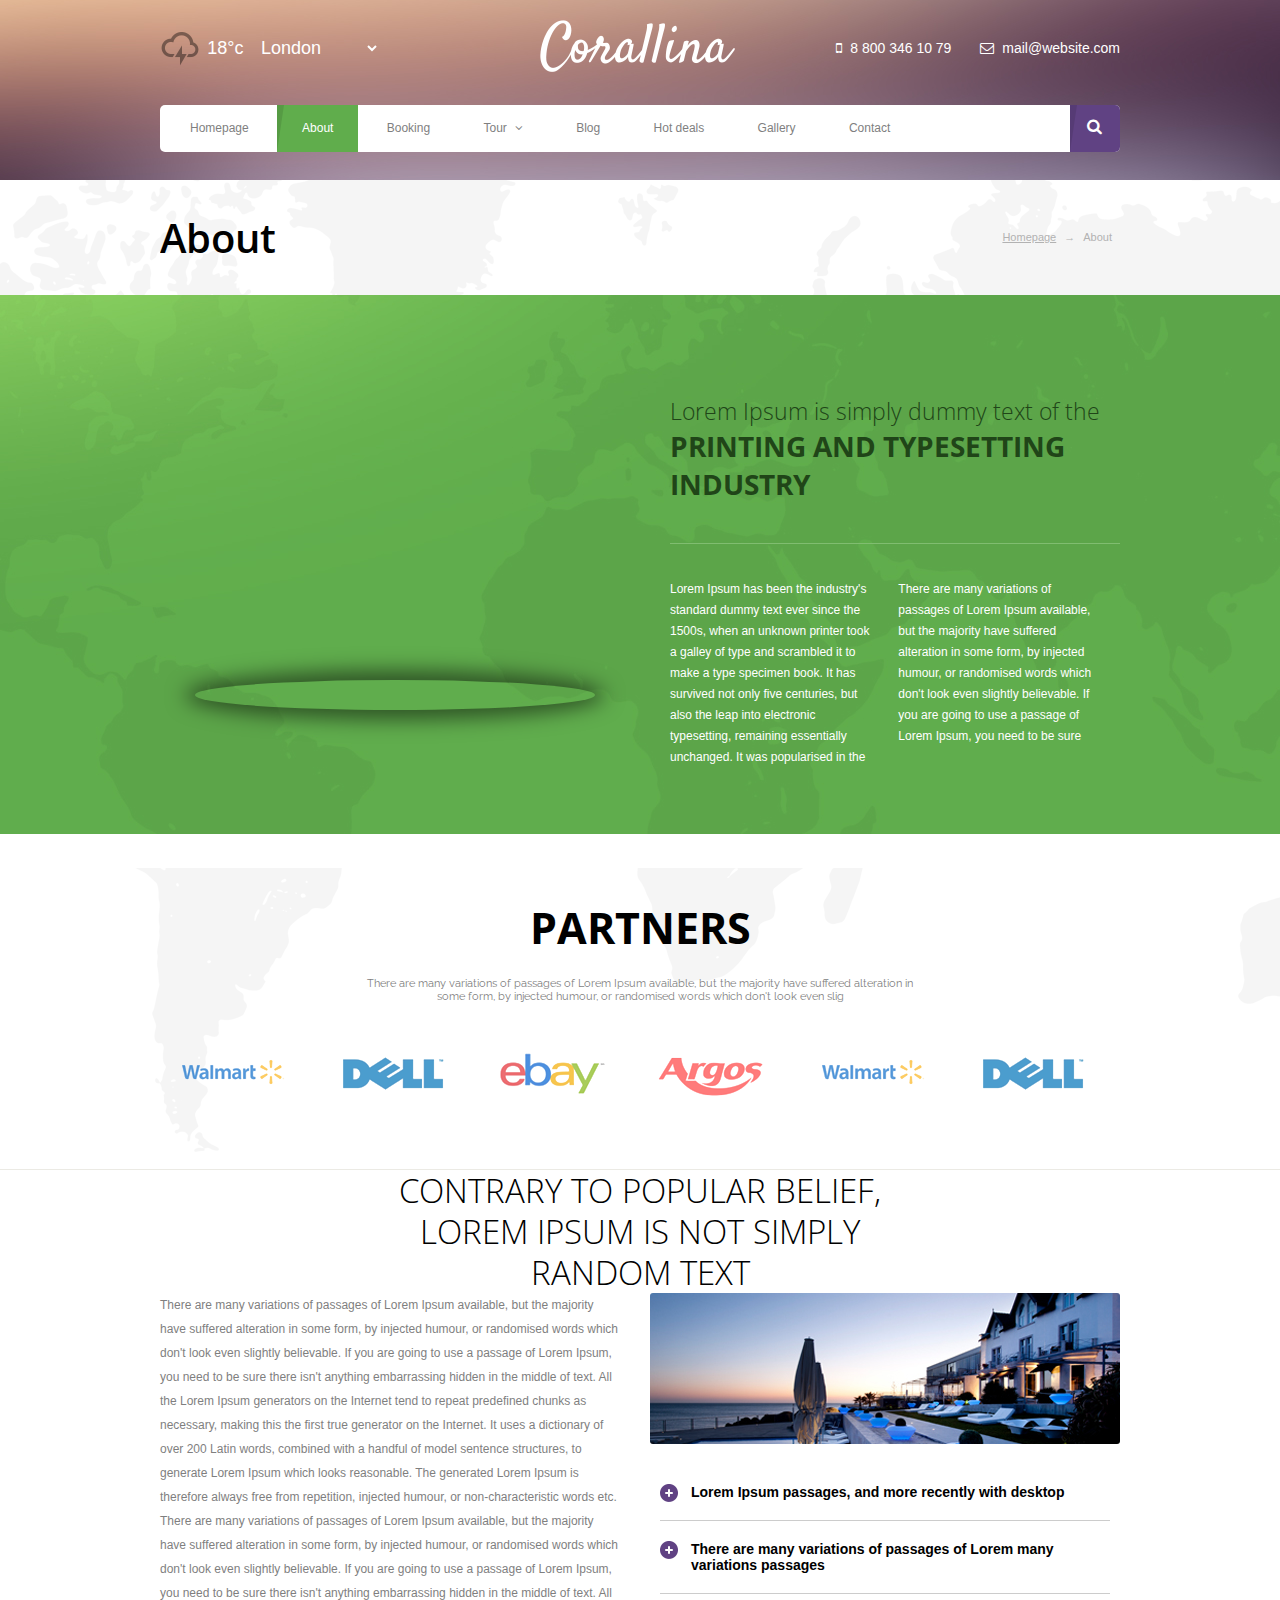
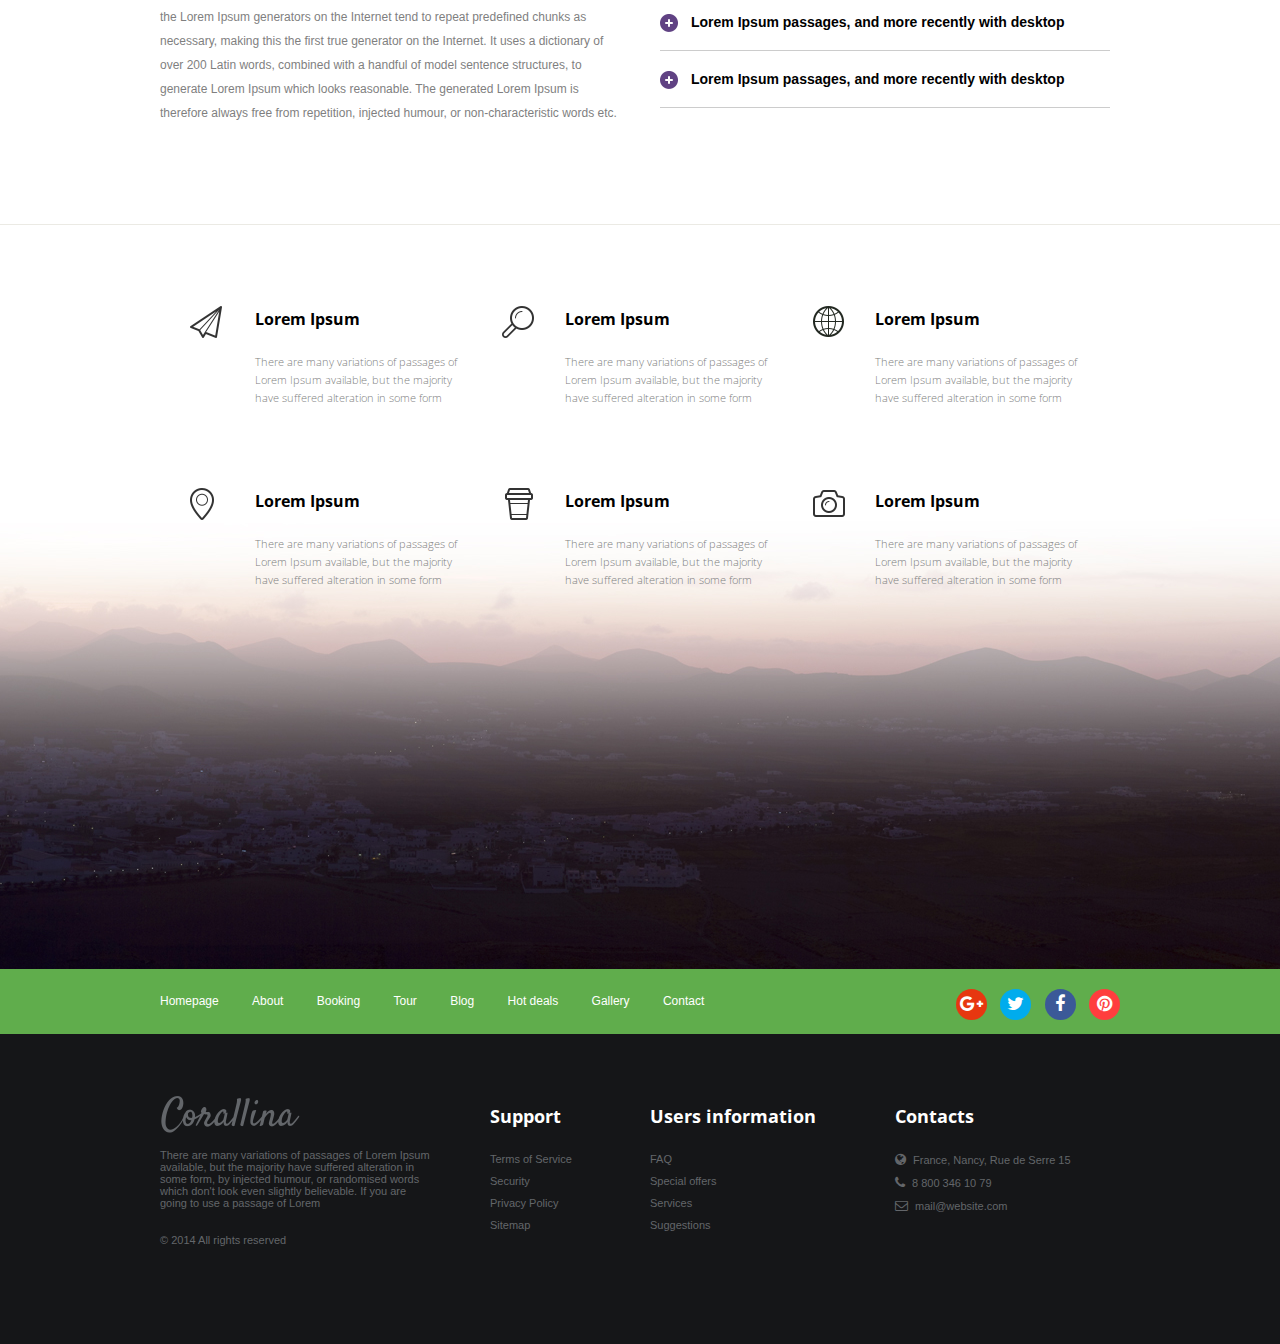
==== commit 0127c1d9: "contacts" ====
--- a/about.html
+++ b/about.html
@@ -59,7 +59,7 @@
 					<li><a href="#">Blog</a></li>
 					<li><a href="hot-deals.html">Hot deals</a></li>
 					<li><a href="gallery.html">Gallery</a></li>
-					<li><a href="#">Contact</a></li>
+					<li><a href="contact.html">Contact</a></li>
 				</ul>
 				<div class="search">
 					<input type="text" id="search-input" placeholder="Keywords"/>
@@ -127,7 +127,7 @@
 			<p>There are many variations of passages of Lorem Ipsum available, but the majority have suffered alteration in some form, by injected humour, or randomised words which don't look even slightly believable. If you are going to use a passage of Lorem Ipsum, you need to be sure there isn't anything embarrassing hidden in the middle of text. All the Lorem Ipsum generators on the Internet tend to repeat predefined chunks as necessary, making this the first true generator on the Internet. It uses a dictionary of over 200 Latin words, combined with a handful of model sentence structures, to generate Lorem Ipsum which looks reasonable. The generated Lorem Ipsum is therefore always free from repetition, injected humour, or non-characteristic words etc. There are many variations of passages of Lorem Ipsum available, but the majority have suffered alteration in some form, by injected humour, or randomised words which don't look even slightly believable. If you are going to use a passage of Lorem Ipsum, you need to be sure there isn't anything embarrassing hidden in the middle of text. All the Lorem Ipsum generators on the Internet tend to repeat predefined chunks as necessary, making this the first true generator on the Internet. It uses a dictionary of over 200 Latin words, combined with a handful of model sentence structures, to generate Lorem Ipsum which looks reasonable. The generated Lorem Ipsum is therefore always free from repetition, injected humour, or non-characteristic words etc.</p>
 		</div>
 		<div class="a-block">
-		<img src="images/a-img.jpg" alt="" />
+		<img src="images/a-img.jpg" alt="" class="rounded" />
 		<script>
 	$(function($) {
   var allAccordions = $('.accordion div.data');
--- a/css/style.css
+++ b/css/style.css
@@ -189,6 +189,8 @@
 	height:47px;
 	background:#fff;
 	border-radius:5px;
+	-webkit-border-radius:5px;
+	-moz-border-radius:5px;
 	padding-left:5px;
 }
 ul.nav-menu{
@@ -262,6 +264,8 @@
 	height:47px;
 	background:#604283;
 	border-radius:0px 5px 5px 0px;
+	-webkit-border-radius:0px 5px 5px 0px;
+	-moz-border-radius:0px 5px 5px 0px;
 	min-width:180px;
 }
 .search:before{
@@ -294,6 +298,8 @@
 	height:47px;
 	background:#604283;
 	border-radius:0px 5px 5px 0px;
+	-webkit-border-radius:0px 5px 5px 0px;
+	-moz-border-radius:0px 5px 5px 0px;
 	min-width:50px;
 overflow: hidden;
 -webkit-transition: all 1s ease-in-out;
@@ -354,6 +360,8 @@
 	width:205px;
 	display:inline-block;
 	border-radius:3px;
+	-webkit-border-radius:3px;
+	-moz-border-radius:3px;
 	border:none;
 	box-shadow:inset 0px 1px 2px rgba(0,0,0,0.5);
 	margin-right:10px;
@@ -369,6 +377,8 @@
 	border-width:0px ;
 	box-shadow:inset 0px -3px 0px rgba(0,0,0,0.2);
 	border-radius:8px;
+	-webkit-border-radius:8px;
+	-moz-border-radius:8px;
 	padding:0px 30px;
 	float:right;
 	
@@ -444,6 +454,8 @@
 }
 .flexhd {
 	border-radius:10px;
+	-webkit-border-radius:10px;
+	-moz-border-radius:10px;
 	margin: 0 0 0px; 
 	position: relative; 
 	zoom: 1;
@@ -452,6 +464,8 @@
 }
 .flexhd img{
 	border-radius:10px;
+	-webkit-border-radius:10px;
+	-moz-border-radius:10px;
 }
 .flexhd .flex-viewport .slides li{
 	float:left!important;
@@ -474,6 +488,8 @@
 	text-align:center;
 	padding:0px 16px;
 	border-radius:10px;
+	-webkit-border-radius:10px;
+	-moz-border-radius:10px;
 	color:#fff;
 	text-decoration:none;
 }
@@ -508,6 +524,8 @@
 }
 .hd-block img{
 	border-radius:10px 10px 0px 0px;
+	-webkit-border-radius:10px 10px 0px 0px;
+	-moz-border-radius:10px 10px 0px 0px;
 }
 .hd-block:first-child{
 	
@@ -585,6 +603,8 @@
 	box-shadow:0px 0px 20px 10px rgba(0,0,0,0.5);
 	bottom:5px;
 	border-radius:100%;
+	-webkit-border-radius:100%;
+	-moz-border-radius:100%;
 	z-index:0;
 }
 .video-wrap iframe{
@@ -649,6 +669,8 @@
 	top:0px;
 	left:0px;
 	border-radius:10px;
+	-webkit-border-radius:10px;
+	-moz-border-radius:10px;
 }
 .cover i{
 	position:relative;
@@ -672,6 +694,8 @@
 	background:url(../images/gallery_nav.png) no-repeat 0 0;
 	width:29px;
 	border-radius:100%;
+	-webkit-border-radius:100%;
+	-moz-border-radius:100%;
 }
 .flexgallery .flex-direction-nav a:hover{
 	background:#604283 url(../images/gallery_nav.png) no-repeat 0 0;
@@ -745,6 +769,8 @@
 	width:140px;
 	height:140px;
 	border-radius:100%;
+	-webkit-border-radius:100%;
+	-moz-border-radius:100%;
 	box-shadow:0px 0px 20px 10px rgba(0,0,0,0.5);
 	z-index: 0;
 bottom: 21px;
@@ -752,6 +778,8 @@
 }
 .review-item .rev-foto img{
 	border-radius:100%;
+	-webkit-border-radius:100%;
+	-moz-border-radius:100%;
 	position: relative;
 }
 .rev-block{
@@ -806,6 +834,8 @@
 	background:url(../images/gallery_nav.png) no-repeat 0 0;
 	width:29px;
 	border-radius:100%;
+	-webkit-border-radius:100%;
+	-moz-border-radius:100%;
 }
 .flexreview .flex-direction-nav a:hover{
 	background:#604283 url(../images/gallery_nav.png) no-repeat 0 0;
@@ -871,6 +901,8 @@
 	position:relative;
 	background:#00aced;
 	border-radius:10px;
+	-webkit-border-radius:10px;
+	-moz-border-radius:10px;
 	text-align:center;
 	padding:25px 20px 20px;
 	font-size:11px;
@@ -941,6 +973,8 @@
 	width:31px;
 	height:31px;
 	border-radius:100%;
+	-webkit-border-radius:100%;
+	-moz-border-radius:100%;
 	text-align:center;
 	font-size:18px;
 	line-height:31px;
@@ -1100,6 +1134,11 @@
 	width:470px;
 	float:left;
 	margin:0px 10px;
+}
+.a-block img.rounded{
+	border-radius:3px;
+	-webkit-border-radius:3px;
+	-moz-border-radius:3px;
 }
 .a-block p{
 	color:#7f7f7f;
@@ -1221,7 +1260,7 @@
 .tcw-wrap{
 	position:relative;
 	overflow:hidden;
-	margin-bottom:35px;
+	margin-bottom:30px;
 }
 .content-title{
 	float:left;
@@ -1315,6 +1354,8 @@
 width: 80px;
 height: 75px;
 border-radius: 100%;
+-webkit-border-radius: 100%;
+-moz-border-radius: 100%;
 box-shadow: 0px 0px 15px 6px rgba(0,0,0,0.5);
 z-index: 0;
 bottom: 14px;
@@ -1323,6 +1364,8 @@
 .t-r-ava img{
 	position:relative;
 	border-radius:100%;
+	-webkit-border-radius:100%;
+	-moz-border-radius:100%;
 }
 .t-r-block{
 	width:540px;
@@ -1371,6 +1414,8 @@
 	background:#5C417C url(../images/gallery_nav.png) no-repeat 0 0;
 	width:29px;
 	border-radius:100%;
+	-webkit-border-radius:100%;
+	-moz-border-radius:100%;
 }
 .flext-r .flex-direction-nav a:hover{
 	background:#4d3569 url(../images/gallery_nav.png) no-repeat 0 0;
@@ -1401,6 +1446,8 @@
 }
 .gal img{
 	border-radius:7px;
+	-webkit-border-radius:7px;
+	-moz-border-radius:7px;
 }
 .gal:hover a{
 	display:block;
@@ -1415,6 +1462,8 @@
 	background: rgba(92,68,130,0.7);
 	display:none;
 	border-radius:7px;
+	-webkit-border-radius:7px;
+	-moz-border-radius:7px;
 	}
 .gal-title{
 	position:absolute;
@@ -1465,6 +1514,8 @@
 	color:#fff;
 	font-weight:700;
 	border-radius:100%;
+	-webkit-border-radius:100%;
+	-moz-border-radius:100%;
 	background:#604283;
 }
 .pagination ul > li a:hover {
@@ -1480,6 +1531,8 @@
   line-height:23px;
    background: #60ad4c;
    border-radius:100%;
+   -webkit-border-radius:100%;
+   -moz-border-radius:100%;
    color:#fff;
    font-size: 15px;
 }
@@ -1512,6 +1565,8 @@
 	border:none;
 	background:#432e5b;
 	border-radius:5px;
+	-webkit-border-radius:5px;
+	-moz-border-radius:5px;
 	box-shadow:inset 0px 1px 1px rgba(0,0,0,0.3);
 	margin-bottom:20px;
 }
@@ -1530,6 +1585,8 @@
 	border:none;
 	background:#432e5b;
 	border-radius:5px;
+	-webkit-border-radius:5px;
+	-moz-border-radius:5px;
 	box-shadow:inset 0px 1px 1px rgba(0,0,0,0.3);
 	margin-bottom:20px;
 	
@@ -1584,6 +1641,8 @@
 	border-color:#ffc11b;*/
 	box-shadow:inset 0px -3px 0px rgba(0,0,0,0.2);
 	border-radius:3px;
+	-webkit-border-radius:3px;
+	-moz-border-radius:3px;
 	padding:0px 20px;
 	border:0px;
 }
@@ -1601,6 +1660,8 @@
 	border-width:0px ;
 	box-shadow:inset 0px -3px 0px rgba(0,0,0,0.2);
 	border-radius:3px;
+	-webkit-border-radius:3px;
+	-moz-border-radius:3px;
 	padding:0px 20px;
 }
 .btn-reset:hover{
@@ -1608,6 +1669,100 @@
 }
 .form-footer .btn-reset{
 	margin-right:10px;
+}
+/* CONTACTS */
+.c-wrap{
+	padding:35px 0px;
+	border-top:1px dashed #ccc;
+	overflow:hidden;
+}
+.c-content{
+	float:left;
+	width:635px;
+	margin-right:20px;
+}
+.c-content p{
+	color:#7f7f7f;
+	font-size:12px;
+	line-height:21px;
+
+}
+.c-contact{
+	display:inline-block;
+	margin-right: 60px;
+	margin-top:50px;
+}
+.c-contact:last-child{
+	margin-right:0px;
+}
+.c-contact p{
+	float:left;
+}
+.c-contact p span{
+	display:block;
+	color:#000;
+	font-weight:700;
+	font-size:11px;
+}
+.c-contact p span strong{
+	font-weight:700;
+	font-size:14px;
+}
+.c-icon{
+	float:left;
+	overflow:hidden;
+	color:#604283;
+	font-size: 18px;
+margin-right: 10px;
+}
+.c-form-w{
+	float:left;
+	width:305px;
+	padding:20px 20px;
+	background:#604283;
+	border-radius:10px;
+	-webkit-border-radius:10px;
+	-moz-border-radius:10px;
+}
+.c-form-w h3{
+	font-family: 'Open Sans Condensed', sans-serif;
+	color:#fff;
+	font-weight:700;
+	font-size:18px;
+	margin-bottom:20px;
+}
+.c-form-w input{
+	display:block;
+	height:38px;
+	border:0px;
+	border-radius:5px;
+	width:100%;
+	margin-bottom:10px;
+	padding-left:15px;
+	font-size:11px;
+	font-family: 'Open Sans', sans-serif;
+}
+.c-form-w textarea{
+	padding-left:15px;
+	padding-top:10px;
+	border:0px;
+	border-radius:5px;
+	width:100%;
+	font-size:11px;
+	font-family: 'Open Sans', sans-serif;
+}
+.c-button{
+	margin-top:20px;
+}
+.c-map{
+	height:260px;
+	width:100%;
+	overflow:hidden;
+	margin-bottom:50px;
+}
+#map_canvas {
+height: 260px;
+border-radius: 10px;
 }
 /* ------------------------- Popups */
  
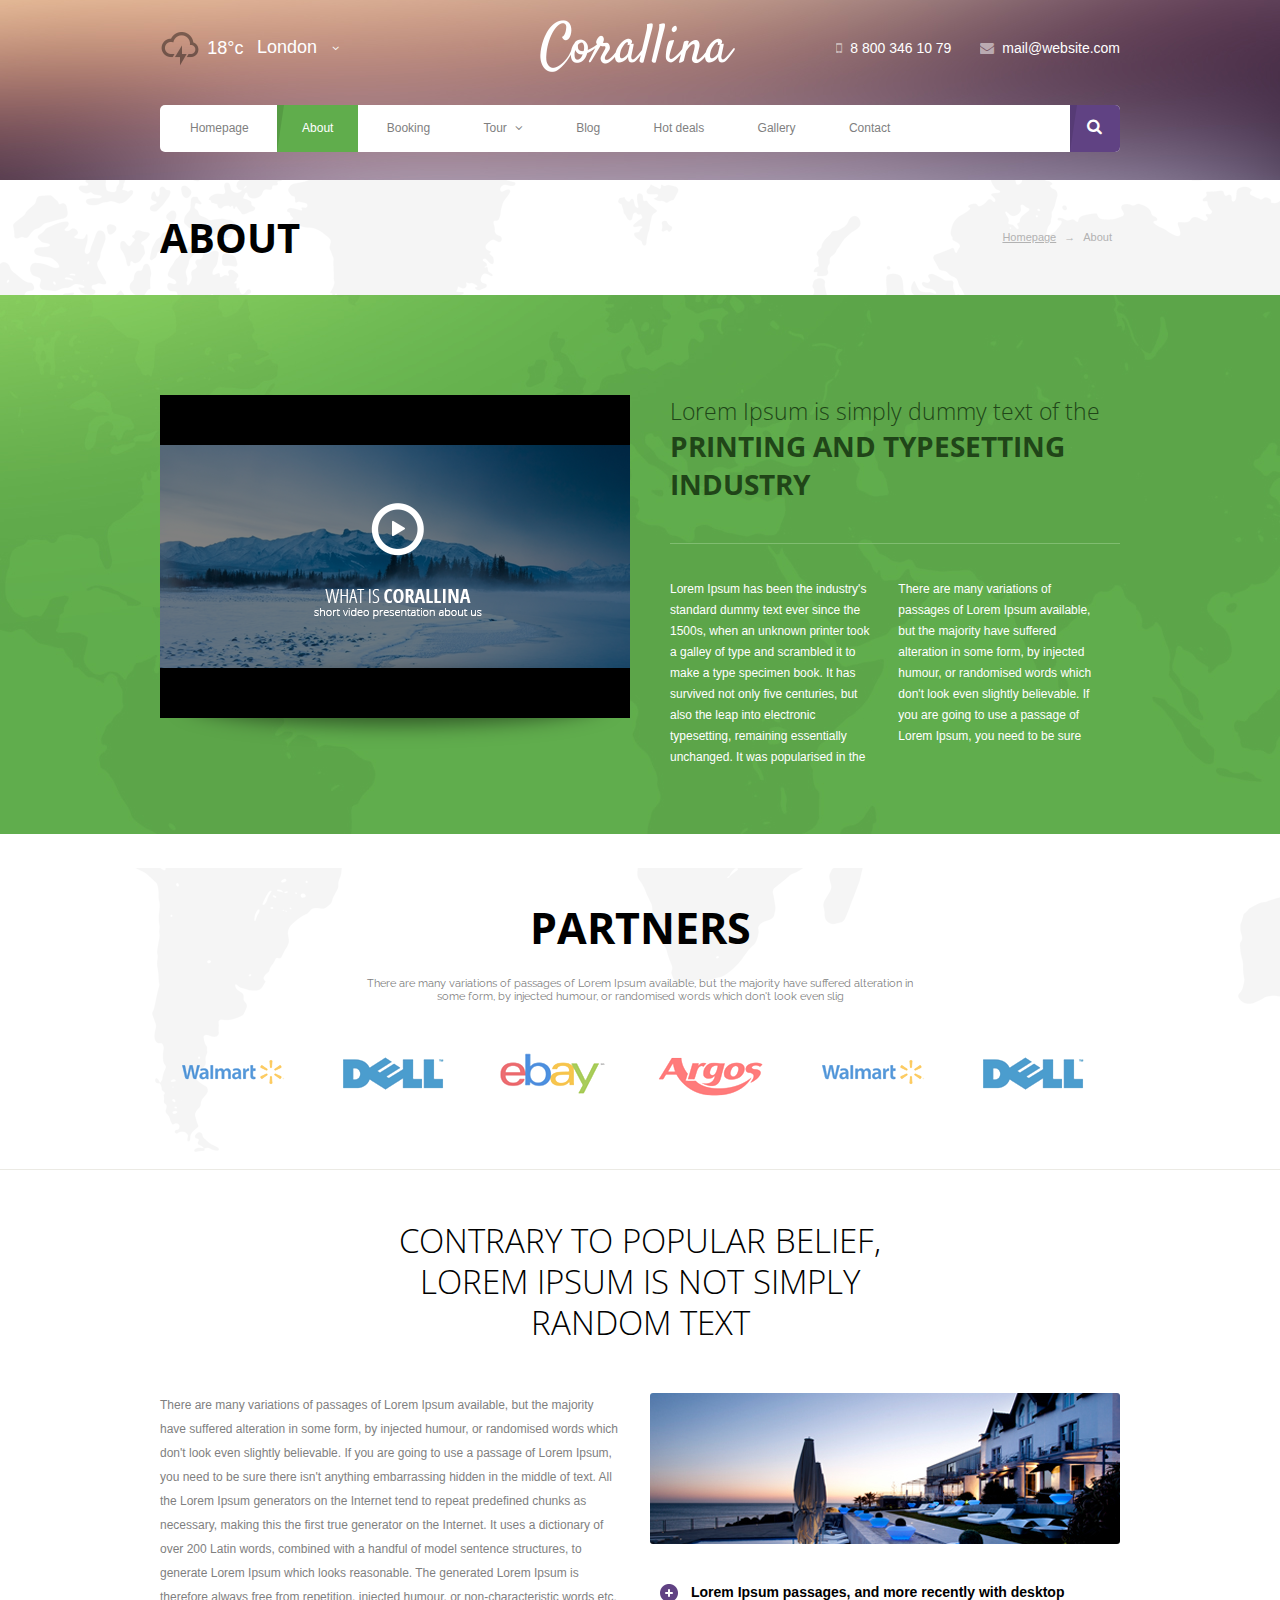
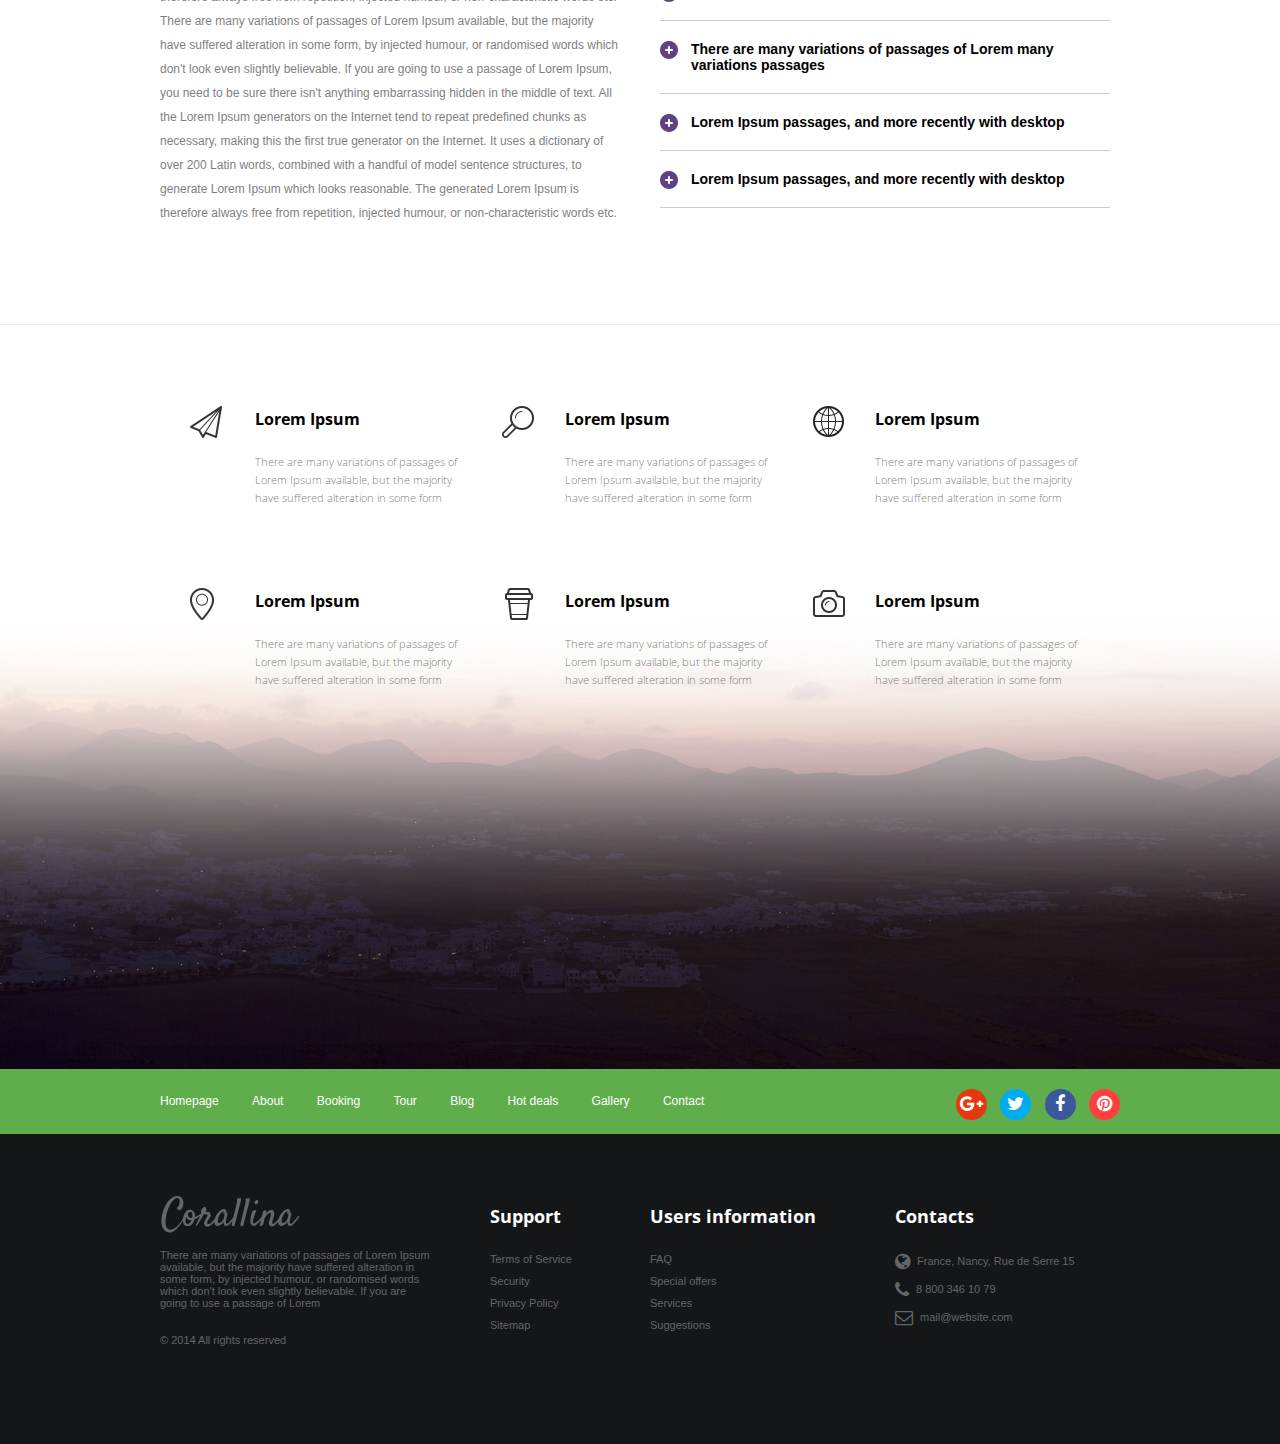
==== commit fb3970d6: "22.07" ====
--- a/about.html
+++ b/about.html
@@ -17,7 +17,10 @@
 		<script src="js/modernizr.custom.js"></script>
 		<!-- Responsive Tabs JS -->
     <script src="js/jquery.responsiveTabs.js" type="text/javascript"></script>
-		<!--<script src="js/script.js"></script>-->
+	<!-- PRETTY PHOTO -->
+	<link rel="stylesheet" href="css/prettyPhoto.css" type="text/css" media="screen" />
+<script src="js/jquery.prettyPhoto.js" type="text/javascript" ></script>
+		<script src="js/script.js"></script>
 
 	</head>
  
@@ -29,19 +32,20 @@
 				<div class="wither-w">
 					<span class="cloud"><img src="images/cloud.png" alt="" /></span>
 					<span>18°c</span>
-					<select class="w-select">
-						<option>London</option>
-						<option>Paris</option>
-						<option>Kopengagen</option>
-						<option>Berlin</option>
-					</select>
+					<div class="city-wrap"><a href="javascript:void(0)" class="w-select">London <i class="fa fa-angle-down"></i></a>
+						<div class="city-drop">
+						<a href="#">Paris</a>
+						<a href="#">Kopengagen</a>
+						<a href="#">Berlin</a>
+						</div>
+					</div>
 				</div>
 				<div class="logo">
 					<a href="#"><img src="images/logo.png" alt="" /></a>
 				</div>
 				<div class="contacts">
 					<span><i class="fa fa-mobile"></i>8 800 346 10 79</span>
-					<span><i class="fa fa-envelope-o"></i>mail@website.com</span>
+					<span><i class="fa fa-envelope"></i>mail@website.com</span>
 				</div>
 			</div>
 			<nav class="main-nav in">
@@ -56,7 +60,7 @@
 							<li><a href="#" >Thirth menu</a></li>
 						</ul>
 					</li>
-					<li><a href="#">Blog</a></li>
+					<li><a href="blog.html">Blog</a></li>
 					<li><a href="hot-deals.html">Hot deals</a></li>
 					<li><a href="gallery.html">Gallery</a></li>
 					<li><a href="contact.html">Contact</a></li>
@@ -88,7 +92,7 @@
 	<section class="video">
 	<div class="container">
 		<div class="video-wrap">
-			<iframe width="560" height="315" src="http://www.youtube.com/embed/BV9RmznpqjY" allowfullscreen></iframe>
+			<a href="http://www.youtube.com/watch?v=BV9RmznpqjY" class="prettyphoto" title="video" ><img src="images/vidio-img.png" alt="" /></a>
 		</div>
 		<div class="vid-text">
 			<h3>Lorem Ipsum is simply dummy text of the
--- a/css/style.css
+++ b/css/style.css
@@ -11,8 +11,8 @@
 Last Updated: 2010-09-17
 Author: Richard Clark - http://richclarkdesign.com Twitter: @rich_clark
 */
-html,body,body div,span,object,iframe,h1,h2,h3,h4,h5,h6,p,blockquote,pre,abbr,address,cite,code,del,dfn,em,img,ins,kbd,q,samp,small,strong,sub,sup,var,b,i,dl,dt,dd,ol,ul,li,fieldset,form,label,legend,table,caption,tbody,tfoot,thead,tr,th,td,article,aside,canvas,details,figcaption,figure,footer,header,hgroup,menu,nav,section,summary,time,mark,audio,video{border:0;font-size:100%;vertical-align:baseline;margin:0;padding:0}article,aside,details,figcaption,figure,footer,header,hgroup,menu,nav,section{display:block}blockquote,q{quotes:none}blockquote:before,blockquote:after,q:before,q:after{content:none}ins{background-color:#ff9;color:#000;text-decoration:none}mark{background-color:#ff9;color:#000;font-style:italic;font-weight:700}del{text-decoration:line-through}abbr[title],dfn[title]{border-bottom:1px dotted;cursor:help}table{border-collapse:collapse;border-spacing:0}hr{display:block;height:1px;border:0;border-top:1px solid #ccc;margin:1em 0;padding:0}input,select{vertical-align:middle}
- 
+html,body,body div,span,object,iframe,h1,h2,h3,h4,h5,h6,p,blockquote,pre,abbr,address,cite,code,del,dfn,em,img,ins,kbd,q,samp,small,strong,sub,sup,var,b,i,dl,dt,dd,ol,ul,li,fieldset,form,label,legend,table,caption,tbody,tfoot,thead,tr,th,td,article,aside,canvas,details,figcaption,figure,footer,header,hgroup,menu,nav,section,summary,time,mark,audio,video{border:0;font-size:100%;vertical-align:baseline;margin:0;padding:0}article,aside,details,figcaption,figure,footer,header,hgroup,menu,nav,section{display:block}blockquote,q{quotes:none}blockquote:before,blockquote:after,q:before,q:after{content:none}ins{background-color:#ff9;color:#000;text-decoration:none}mark{background-color:#ff9;color:#000;font-style:italic;font-weight:700}del{text-decoration:line-through}abbr[title],dfn[title]{border-bottom:1px dotted;cursor:help}table{border-collapse:collapse;border-spacing:0}hr{display:block;height:1px;border:0;border-top:1px solid #ccc;margin:1em 0;padding:0}input,select{vertical-align:middle;outline:none;}
+ input[type="text"],select{outline:none;}
 /* Minimal base styles
 More Info: https://github.com/paulirish/html5-boilerplate/blob/362d0b7/css/style.css
 */
@@ -157,14 +157,58 @@
 	line-height: 43px;
 vertical-align: top;
 }
-.wither-w select{
+.wither-w .city-wrap{
+	display:inline-block;
+	position:relative;
+}
+.wither-w a.w-select{
 	display:inline-block;
 	background:transparent;
 	color:#fff;
 	font-size:18px;
 	border:0px;
-	line-height:40px;
+	position:relative;
+	text-decoration:none;
 	margin: 10px 0px 0px 10px;
+}
+.w-select i {
+font-size: 11px;
+margin-left: 10px;
+vertical-align: middle;
+}
+.city-drop{
+display:none;
+	background:#fff;
+	border-radius:5px;
+	position:absolute;
+	width:120px;
+	padding: 10px 25px;
+	z-index:3;
+	top:47px;
+	left:-17px;
+}
+.city-drop:before{
+	content:"";
+	position:absolute;
+	display:block;
+	width: 0;
+height: 0;
+border-style: solid;
+border-width: 0 4px 6px 4px;
+border-color: transparent transparent #ffffff transparent;
+top: -6px;
+left: 45%;
+}
+
+.city-drop a{
+	display:block;
+	color:#7f7f7f;
+	font-size:12px;
+	line-height:34px;
+	text-decoration:none;
+}
+.city-drop a:hover{
+	text-decoration:underline;
 }
 .wither-w option{
 	color:#7f7f7f;
@@ -184,6 +228,7 @@
 }
 .contacts span i{
 	margin-right:8px;
+	opacity:0.5;
 }
 nav.main-nav{
 	height:47px;
@@ -246,6 +291,9 @@
 	padding-top:20px;
 	padding-bottom:20px;
 	z-index:1;
+	border-radius:0px 0px 5px 5px;
+	-webkit-border-radius:0px 0px 5px 5px;
+	-moz-border-radius:0px 0px 5px 5px;
 }
 #drop-menu > li {
 	padding: 0px 18px 0px 25px;
@@ -353,7 +401,7 @@
 	padding-top:16px;
 }
 .q-search-wrap select{
-	background:#432e5b;
+	background:#432e5b url(../images/select.png)no-repeat right;
 	color:#fff;
 	font-size:12px;
 	height:38px;
@@ -363,9 +411,12 @@
 	-webkit-border-radius:3px;
 	-moz-border-radius:3px;
 	border:none;
-	box-shadow:inset 0px 1px 2px rgba(0,0,0,0.5);
+	box-shadow:inset 0px 1px 0px rgba(0,0,0,0.1);
 	margin-right:10px;
 	padding-left:15px;
+	-webkit-appearance: none;
+	position:relative;
+	
 }
 .btn-yellow{
 	display:inline-block;
@@ -442,6 +493,9 @@
 .r-tabs .r-tabs-panel.r-tabs-state-active {
     display: block;
 }
+.hot-d{
+	overflow:hidden;
+}
 .hot-d .hd-left{
 	float:left;
 	width:470px;
@@ -449,8 +503,9 @@
 	margin-right:20px;
 }
 .flexhd .flex-control-nav{
-	bottom:6px;
-	text-align: right;
+	bottom: 20px;
+text-align: right;
+right: 25px;
 }
 .flexhd {
 	border-radius:10px;
@@ -493,6 +548,9 @@
 	color:#fff;
 	text-decoration:none;
 }
+.hot-d-cap a{
+	text-decoration:none;
+}
 .hot-d-cap h3{
 	color:#fff;
 	font-size:26px;
@@ -510,19 +568,20 @@
 }
 .hd-right{
 	float:left;
-	margin-right: -10px;
-margin-left: -10px;
-}
-.hd-right .hd-block{
-	padding: 0px 10px;
+	
+}
+.hd-right .hd-block:last-child{
+	margin-right:0px;
 }
 .hd-block{
-	width: 240px;
-	float:left;
-	height:350px;
-	position:relative;
+	width: 225px;
+float: left;
+height: 350px;
+position: relative;
+margin: 10px 20px 10px 0px;
 }
 .hd-block img{
+width:100%;
 	border-radius:10px 10px 0px 0px;
 	-webkit-border-radius:10px 10px 0px 0px;
 	-moz-border-radius:10px 10px 0px 0px;
@@ -534,10 +593,13 @@
 	padding:30px 20px 25px;
 	position:relative;
 }
+.hd-block-text a{
+	text-decoration:none;
+}
 .hd-block-text h3{
 	color:#151618;
 	font-size:18px;
-	margin-bottom:18px;
+	margin-bottom:10px;
 }
 .hd-block-text p{
 	font-size:11px;
@@ -573,13 +635,15 @@
 	float:left;
 	width:100%;
 	margin-top:20px;
-	margin-right: -10px;
-margin-left: -10px;
+	
 }
 .hd-b .hd-block{
-	padding: 0px 10px;
-}
-
+	border-radius: 0px 0px 10px 10px;
+box-shadow: 0px 1px 1px rgba(0,0,0,0.2);
+}
+.hd-b .hd-block.last{
+	margin-right:0px;
+}
 /* VIDEO */
 .video{
 	background:url(../images/vid-bg.jpg) no-repeat center top;
@@ -601,7 +665,7 @@
 	background:transparent;
 	display:block;
 	box-shadow:0px 0px 20px 10px rgba(0,0,0,0.5);
-	bottom:5px;
+	bottom:0px;
 	border-radius:100%;
 	-webkit-border-radius:100%;
 	-moz-border-radius:100%;
@@ -865,7 +929,7 @@
 	color:#000;
 	text-transform:uppercase;
 	font-weight:700;
-	margin-bottom: 30px;
+	margin-bottom: 10px;
 }
 .blog-item{
 	display:inline-block;
@@ -874,6 +938,14 @@
 	color:#63666a;
 	position:relative;
 }
+.blog-item a{
+	text-decoration:none;
+	color:#63666a;
+}
+.blog-item a:hover{
+	color:#604283;
+	text-decoration:none;
+}
 .blog-item p{
 	font-size:12px;
 	margin-bottom:20px;
@@ -889,6 +961,7 @@
 }
 .blog-item.twitter{
 	padding-right:0px;
+	margin-top: -40px;
 }
 .twit-l{
 	text-align:center;
@@ -1059,8 +1132,9 @@
 	color:#fff;
 }
 .column-l i{
-	font-size:13px;
-	margin-right:7px;
+	font-size: 18px;
+margin-right: 7px;
+vertical-align: middle;
 }
 /* ABOUT */
 .about{
@@ -1111,7 +1185,7 @@
 .atw{
 	text-align:center;
 	width:530px;
-	margin:0px auto;
+	margin:50px auto;
 }
 .about-text{
 	padding-bottom:40px;
@@ -1266,8 +1340,9 @@
 	float:left;
 	font-size:40px;
 	color:#000;
-	font-family: 'Open Sans', sans-serif;
-	font-weight:600;
+	font-family: 'Open Sans Condensed', sans-serif;
+	font-weight:700;
+	text-transform:uppercase;
 }
 .breadcrumb{
 	float:right;
@@ -1314,6 +1389,9 @@
 	height:280px;
 	padding:45px;
 	background:#fff;
+}
+.t-d a{
+	text-decoration:none;
 }
 .t-d h2{
 	font-family: 'Open Sans Condensed', sans-serif;
@@ -1670,6 +1748,522 @@
 .form-footer .btn-reset{
 	margin-right:10px;
 }
+
+/* BLOG */
+.blog{
+	border-top:1px dashed #ccc;
+	padding-top:40px;
+}
+.entry-blog{
+	float:left;
+	width:675px;
+	
+}
+.entry-blog .pagination {
+  background: none;
+  margin:0px auto;
+  padding-top:0px;
+  text-align: center;
+  overflow: hidden;
+	margin-bottom:35px;
+  
+  clear:both;
+}
+.pagination.no-shadow{
+	background: none;
+  margin:40px auto 35px auto;
+  padding-top:0px;
+  text-align: center;
+  overflow: hidden;
+  clear:both;
+}
+.blog-post{
+	padding-bottom:35px;
+	margin-bottom:45px;
+	border-bottom:1px dashed #ccc;
+	overflow:hidden;
+}
+.blog-post img{
+	border-radius:5px;
+}
+.blog-title{
+	text-align:center;
+	width:470px;
+	margin-top:40px;
+	margin-left:auto;
+	margin-right:auto;
+	padding-bottom:35px;
+}
+.blog-title h1{
+	font-size:38px;
+	font-family: 'Open Sans Condensed', sans-serif;
+	font-weight:300;
+	margin-bottom:20px;
+	text-decoration:none;
+	color:#000;
+}
+.post-full, .elements{
+	padding-top:35px;
+	border-top:1px dashed #ccc;
+}
+.post-full p{
+	font-size:12px;
+	line-height:24px;
+	color:#7f7f7f;
+}
+.post-title{
+float:left;
+text-align:right;
+width:370px;
+margin-top:40px;
+}
+.post-title h2, .post-title a{
+	font-size:28px;
+	font-family: 'Open Sans Condensed', sans-serif;
+	font-weight:300;
+	margin-bottom:20px;
+	text-decoration:none;
+	color:#000;
+}
+.post-title span, .blog-title span{
+	display:inline-block;
+}
+/* ELEMENTS */
+blockquote{
+	font-family: 'Raleway', sans-serif;
+	font-size:16px;
+	font-style:italic;
+	padding:20px 40px 20px 100px;
+	position:relative;
+	margin:20px 0px;
+	line-height: 24px;
+}
+blockquote:before{
+	position:absolute;
+	content:"";
+	width:41px;
+	height:41px;
+	display:block;
+	left:20px;
+	top:20px;
+	background:url(../images/quote.png)no-repeat center center;
+}
+.elements{
+	padding-right:50px;
+}
+.elements h3{
+	font-family: 'Open Sans Condensed', sans-serif;
+	font-weight:700;
+	font-size:24px;
+	color:#000;
+	margin-bottom:20px;
+}
+ol.numbered{
+	counter-reset: li;
+margin-bottom: 40px;
+list-style: none;
+padding:0px;
+}
+ol.numbered li{
+	position: relative;
+line-height: 34px;
+color:#7f7f7f;
+font-size:12px;
+}
+ol.numbered li:before {
+content: counter(li);
+counter-increment: li;
+font-family: 'Open Sans Condensed', sans-serif;
+color: #60ad4c;
+font-size: 20px;
+font-weight:700;
+margin-right: 10px;
+}
+ul.markered{
+	margin-bottom: 40px;
+list-style: none;
+padding:0px;
+}
+ul.markered li{
+	position: relative;
+line-height: 34px;
+color:#7f7f7f;
+font-size:12px;
+}
+ul.markered li:before{
+content: "\f0c8";
+	color: #60ad4c;
+font-size: 6px;
+font-family: FontAwesome;
+margin-right: 10px;
+position: relative;
+top: -2px;
+}
+.elements p{
+	color:#7f7f7f;
+	font-size:12px;
+	font-family: 'Raleway', sans-serif;
+}
+/* TABLE */
+.table-shadow{
+	background:url(../images/shadow.png)no-repeat bottom center;
+	padding-bottom:35px;
+}
+.table-striped{
+	margin-top:30px;
+	border:1px solid transparent;
+	width:100%;
+	border-radius:10px;
+	-webkit-border-radius:10px;
+	-moz-border-radius:10px;
+	border-spacing: 0;
+	
+}
+.table-striped thead tr{
+	background:#60ad4c;
+	
+}
+.table-striped thead tr th{
+	text-align:center;
+	color:#fff;
+	padding:0px 20px;
+	font-size:14px;
+	text-transform:uppercase;
+	font-weight:700;
+	line-height:44px;
+	border-left:1px solid #6ebb5a
+}
+.table-striped thead tr th:first-child{
+	padding-left:20px;
+	text-align:left;
+	border-left:0px;
+	
+}
+.table-striped tr td{
+	text-align:center;
+	color:#7f7f7f;
+	font-size:12px;
+	line-height:40px;
+	border:1px solid #f2f2f2;
+}
+.table-striped tbody tr td:first-child{
+	color:#2d2d2d;
+	padding-left:20px;
+	text-align:left;
+
+}
+.table-striped tbody tr:nth-child(even) {
+   background-color: #fcfcfc;
+}
+/*Comments*/
+.com-wrap{
+	position:relative;
+	margin-top:20px;
+}
+.com-wrap h3{
+	font-family: 'Open Sans Condensed', sans-serif;
+	font-size:24px;
+	font-weight:700;
+	border-bottom:1px dashed #ccc;
+	margin-bottom:35px;
+}
+.com-wrap h3 span{
+	display:inline-block;
+	background:#fff;
+	position:absolute;
+	top: -20px;
+padding-right: 20px;
+}
+.com-post{
+	overflow:hidden;
+	position:relative;
+	margin-bottom:30px;
+}
+.u-photo{
+	position:relative;
+	overflow:hidden;
+	float:left;
+	width:46px;
+	
+}
+.u-photo img{
+	border-radius:100%;
+}
+.com-content{
+	float:right;
+	position:relative;
+	margin-left:15px;
+	width: 600px;
+}
+.com-user{
+	display:inline-block;
+	font-size:14px;
+	color:#000;
+	text-decoration:none;
+}
+span.com-date{
+	display:inline-block;
+	color:#c3c3c3;
+	font-size:10px;
+	margin-left:10px;
+}
+.com-text{
+	position:relative;
+	padding:20px;
+	border:1px solid #ccc;
+	border-radius:10px;
+	margin-top:25px;
+}
+.com-text:before, .com-text:after{
+	display: block;
+content: "";
+position: absolute;
+width: 0;
+height: 0;
+border-style: solid;
+border-width: 0 0 10px 10px;
+border-color: transparent transparent #fff transparent;
+top: -10px;
+/* margin-right: -9px; */
+left: 21px;
+}
+.com-text:before{
+	border-style: solid;
+border-width: 0 0 12px 12px;
+border-color: transparent transparent #ccc transparent;
+top: -12px;
+left: 20px;
+}
+.com-text p{
+	color:#767676;
+	font-size:12px;
+	line-height:21px;
+}
+.com-form{
+	padding:18px;
+	background:#604283;
+	border-radius:10px;
+	overflow:hidden;
+	margin-bottom:40px;
+}
+.com-form h3{
+	color:#fff;
+	font-family: 'Open Sans Condensed', sans-serif;
+	font-weight:700px;
+	border:0px;
+	margin-bottom:30px;
+}
+.form-left{
+	float:left;
+	margin-right:20px;
+	margin-bottom:15px;
+}
+.com-form input{
+	background:#fff;
+	height:40px;
+	width:265px;
+	display:block;
+	color:#c8c8c8;
+	font-family: 'Open Sans', sans-serif;
+	font-size:11px;
+	border:0px;
+	border-radius:7px;
+	margin-bottom:15px;
+	padding-left:18px;
+}
+.com-form textarea{
+	background:#fff;
+	width: 354px;
+	padding-top:15px;
+	height:95px;
+	display:block;
+	color:#c8c8c8;
+	font-family: 'Open Sans', sans-serif;
+	font-size:11px;
+	border:0px;
+	border-radius:7px;
+	margin-bottom:15px;
+	padding-left:18px;
+}
+.c-form-footer{
+	text-align:right;
+}
+.btn-com{
+	display:inline-block;
+	font-size:10px;
+	text-transform:uppercase;
+	color:#fff;
+	background:#60ad4c;
+	line-height:34px;
+	border-width:0px ;
+	font-family: 'Raleway', sans-serif;
+	font-weight:700;
+	border-radius:3px;
+	-webkit-border-radius:3px;
+	-moz-border-radius:3px;
+	padding:0px 30px;
+}
+.btn-com:hover{
+	background:#6cc356;
+}
+.form-right{
+	float:right;
+}
+.date{
+	font-size:9px;
+	color:#bdbcbb;
+	margin-right:12px;
+}
+.com{
+	font-size:9px;
+	color:#bdbcbb;
+	margin-right:12px;
+}
+.cat{
+	font-size:8px;
+	text-transform:uppercase;
+	line-height:20px;
+	padding:0px 8px;
+	text-align:center;
+	color:#fff;
+	background:#ff5e1e;
+	border-radius:5px;
+}
+.post-short{
+	float:right;
+	width:285px;
+	margin-top:40px;
+}
+.post-short p{
+	font-size:12px;
+	line-height:24px;
+	color:#7f7f7f;
+}
+
+/* RIGHT SIDEBAR */
+.right-sidebar{
+	width:250px;
+	float:right;
+}
+.widget{
+`padding-bottom:20px;
+margin-bottom:30px;
+}
+.widget h3{
+	font-family: 'Open Sans Condensed', sans-serif;
+	font-size:24px;
+	font-weight:700;
+	text-transform:uppercase;
+	margin-bottom:30px;
+}
+/* CALENDAR */
+.calendar-title{
+	text-align:center;
+	font-size:11px;
+	color:#454545;
+	text-transform:uppercase;
+	margin-bottom:15px;
+	line-height:14px;
+}
+.calendar-title .c-left{
+	float:left;
+	font-size:14px;
+	color:#828f99;
+	margin-left: 7px;
+}
+.calendar-title .c-right{
+	float:right;
+	font-size:14px;
+	color:#828f99;
+	margin-right: 7px;
+}
+.calendar-widget thead tr th{
+	color:#828f99;
+	text-transform:uppercase;
+	font-weight:400;
+}
+.calendar-widget table{
+	width:100%;
+}
+.calendar-widget table tr{
+	height:20px;
+}
+.calendar-widget table tr td{
+	text-align:center;
+	font-size:11px;
+	color:#767676;
+	line-height:20px;
+padding: 0px 8px;
+}
+.calendar-widget table tr td a{
+	color:#60ad4c;
+	text-decoration:none;
+}
+.calendar-widget table tr td .selected{
+	background:#60ad4c;
+	color:#fff;
+	border-radius:3px;
+	-webkit-border-radius:3px;
+	-moz-border-radius:3px;
+}
+.calendar-widget table tr td span{
+	color:#c8c8c8;
+	display: block;
+}
+.r-post{
+	border-bottom:1px solid #ccc;
+	padding-bottom:20px;
+	margin-bottom:20px;
+}
+.r-post a{
+	text-decoration:none;
+}
+.r-post a h4{
+	color:#000;
+	font-family: 'Open Sans Condensed', sans-serif;
+	font-weight:300;
+	font-size:16px;
+	
+}
+.r-post p{
+	color:#c8c8c8;
+	font-size:11px;
+	font-family: 'Raleway', sans-serif;
+	padding:10px 0px;
+}
+.r-post span{
+	display:inline-block;
+	color:#c8c8c8;
+	font-size:11px;
+	margin-right:10px;
+}
+.r-post span i{
+	margin-right:8px;
+}
+.widget-categories ul{
+	margin:0px;
+	padding:0px;
+	list-style:none;
+}
+.widget-categories ul li{
+	position:relative;
+}
+.widget-categories ul li:before{
+	content:"\2014";
+	font-weight:300;
+	position:absolute;
+	left:0px;
+	top:10px;
+	color:#60ad4c;
+}
+.widget-categories ul li a{
+	display:block;
+	color:#7f7f7f;
+	font-size:14px;
+	line-height:36px;
+	padding-left:20px;
+	text-decoration:none;
+}
 /* CONTACTS */
 .c-wrap{
 	padding:35px 0px;
@@ -1764,6 +2358,7 @@
 height: 260px;
 border-radius: 10px;
 }
+
 /* ------------------------- Popups */
  
 /* ------------------------- Media Queries */
--- a/css/component.css
+++ b/css/component.css
@@ -28,9 +28,9 @@
 	top: -0.5%;
 	left: -0.5%;
 	opacity: 0;
-	-webkit-transition: opacity 1s;
+	/*-webkit-transition: opacity 1s;
 	-moz-transition: opacity 1s;
-	transition: opacity 1s;
+	transition: opacity 1s;*/
 }
 
 /* If background-size supported we'll add the images to the background of the li */
--- a/css/prettyPhoto.css
+++ b/css/prettyPhoto.css
@@ -0,0 +1,170 @@
+div.pp_default .pp_top,div.pp_default .pp_top .pp_middle,div.pp_default .pp_top .pp_left,div.pp_default .pp_top .pp_right,div.pp_default .pp_bottom,div.pp_default .pp_bottom .pp_left,div.pp_default .pp_bottom .pp_middle,div.pp_default .pp_bottom .pp_right{height:13px}
+div.pp_default .pp_top .pp_left{background:url(../images/prettyPhoto/default/sprite.png) -78px -93px no-repeat}
+div.pp_default .pp_top .pp_middle{background:url(../images/prettyPhoto/default/sprite_x.png) top left repeat-x}
+div.pp_default .pp_top .pp_right{background:url(../images/prettyPhoto/default/sprite.png) -112px -93px no-repeat}
+div.pp_default .pp_content .ppt{color:#f8f8f8}
+div.pp_default .pp_content_container .pp_left{background:url(../images/prettyPhoto/default/sprite_y.png) -7px 0 repeat-y;padding-left:13px}
+div.pp_default .pp_content_container .pp_right{background:url(../images/prettyPhoto/default/sprite_y.png) top right repeat-y;padding-right:13px}
+div.pp_default .pp_next:hover{background:url(../images/prettyPhoto/default/sprite_next.png) center right no-repeat;cursor:pointer}
+div.pp_default .pp_previous:hover{background:url(../images/prettyPhoto/default/sprite_prev.png) center left no-repeat;cursor:pointer}
+div.pp_default .pp_expand{background:url(../images/prettyPhoto/default/sprite.png) 0 -29px no-repeat;cursor:pointer;width:28px;height:28px}
+div.pp_default .pp_expand:hover{background:url(../images/prettyPhoto/default/sprite.png) 0 -56px no-repeat;cursor:pointer}
+div.pp_default .pp_contract{background:url(../images/prettyPhoto/default/sprite.png) 0 -84px no-repeat;cursor:pointer;width:28px;height:28px}
+div.pp_default .pp_contract:hover{background:url(../images/prettyPhoto/default/sprite.png) 0 -113px no-repeat;cursor:pointer}
+div.pp_default .pp_close{width:30px;height:30px;background:url(../images/prettyPhoto/default/sprite.png) 2px 1px no-repeat;cursor:pointer}
+div.pp_default .pp_gallery ul li a{background:url(../images/prettyPhoto/default/default_thumb.png) center center #f8f8f8;border:1px solid #aaa}
+div.pp_default .pp_social{margin-top:7px}
+div.pp_default .pp_gallery a.pp_arrow_previous,div.pp_default .pp_gallery a.pp_arrow_next{position:static;left:auto}
+div.pp_default .pp_nav .pp_play,div.pp_default .pp_nav .pp_pause{background:url(../images/prettyPhoto/default/sprite.png) -51px 1px no-repeat;height:30px;width:30px}
+div.pp_default .pp_nav .pp_pause{background-position:-51px -29px}
+div.pp_default a.pp_arrow_previous,div.pp_default a.pp_arrow_next{background:url(../images/prettyPhoto/default/sprite.png) -31px -3px no-repeat;height:20px;width:20px;margin:4px 0 0}
+div.pp_default a.pp_arrow_next{left:52px;background-position:-82px -3px}
+div.pp_default .pp_content_container .pp_details{margin-top:5px}
+div.pp_default .pp_nav{clear:none;height:30px;width:110px;position:relative}
+div.pp_default .pp_nav .currentTextHolder{font-family:Georgia;font-style:italic;color:#999;font-size:11px;left:75px;line-height:25px;position:absolute;top:2px;margin:0;padding:0 0 0 10px}
+div.pp_default .pp_close:hover,div.pp_default .pp_nav .pp_play:hover,div.pp_default .pp_nav .pp_pause:hover,div.pp_default .pp_arrow_next:hover,div.pp_default .pp_arrow_previous:hover{opacity:0.7}
+div.pp_default .pp_description{font-size:11px;font-weight:700;line-height:14px;margin:5px 50px 5px 0}
+div.pp_default .pp_bottom .pp_left{background:url(../images/prettyPhoto/default/sprite.png) -78px -127px no-repeat}
+div.pp_default .pp_bottom .pp_middle{background:url(../images/prettyPhoto/default/sprite_x.png) bottom left repeat-x}
+div.pp_default .pp_bottom .pp_right{background:url(../images/prettyPhoto/default/sprite.png) -112px -127px no-repeat}
+div.pp_default .pp_loaderIcon{background:url(../images/prettyPhoto/default/loader.gif) center center no-repeat}
+div.light_rounded .pp_top .pp_left{background:url(../images/prettyPhoto/light_rounded/sprite.png) -88px -53px no-repeat}
+div.light_rounded .pp_top .pp_right{background:url(../images/prettyPhoto/light_rounded/sprite.png) -110px -53px no-repeat}
+div.light_rounded .pp_next:hover{background:url(../images/prettyPhoto/light_rounded/btnNext.png) center right no-repeat;cursor:pointer}
+div.light_rounded .pp_previous:hover{background:url(../images/prettyPhoto/light_rounded/btnPrevious.png) center left no-repeat;cursor:pointer}
+div.light_rounded .pp_expand{background:url(../images/prettyPhoto/light_rounded/sprite.png) -31px -26px no-repeat;cursor:pointer}
+div.light_rounded .pp_expand:hover{background:url(../images/prettyPhoto/light_rounded/sprite.png) -31px -47px no-repeat;cursor:pointer}
+div.light_rounded .pp_contract{background:url(../images/prettyPhoto/light_rounded/sprite.png) 0 -26px no-repeat;cursor:pointer}
+div.light_rounded .pp_contract:hover{background:url(../images/prettyPhoto/light_rounded/sprite.png) 0 -47px no-repeat;cursor:pointer}
+div.light_rounded .pp_close{width:75px;height:22px;background:url(../images/prettyPhoto/light_rounded/sprite.png) -1px -1px no-repeat;cursor:pointer}
+div.light_rounded .pp_nav .pp_play{background:url(../images/prettyPhoto/light_rounded/sprite.png) -1px -100px no-repeat;height:15px;width:14px}
+div.light_rounded .pp_nav .pp_pause{background:url(../images/prettyPhoto/light_rounded/sprite.png) -24px -100px no-repeat;height:15px;width:14px}
+div.light_rounded .pp_arrow_previous{background:url(../images/prettyPhoto/light_rounded/sprite.png) 0 -71px no-repeat}
+div.light_rounded .pp_arrow_next{background:url(../images/prettyPhoto/light_rounded/sprite.png) -22px -71px no-repeat}
+div.light_rounded .pp_bottom .pp_left{background:url(../images/prettyPhoto/light_rounded/sprite.png) -88px -80px no-repeat}
+div.light_rounded .pp_bottom .pp_right{background:url(../images/prettyPhoto/light_rounded/sprite.png) -110px -80px no-repeat}
+div.dark_rounded .pp_top .pp_left{background:url(../images/prettyPhoto/dark_rounded/sprite.png) -88px -53px no-repeat}
+div.dark_rounded .pp_top .pp_right{background:url(../images/prettyPhoto/dark_rounded/sprite.png) -110px -53px no-repeat}
+div.dark_rounded .pp_content_container .pp_left{background:url(../images/prettyPhoto/dark_rounded/contentPattern.png) top left repeat-y}
+div.dark_rounded .pp_content_container .pp_right{background:url(../images/prettyPhoto/dark_rounded/contentPattern.png) top right repeat-y}
+div.dark_rounded .pp_next:hover{background:url(../images/prettyPhoto/dark_rounded/btnNext.png) center right no-repeat;cursor:pointer}
+div.dark_rounded .pp_previous:hover{background:url(../images/prettyPhoto/dark_rounded/btnPrevious.png) center left no-repeat;cursor:pointer}
+div.dark_rounded .pp_expand{background:url(../images/prettyPhoto/dark_rounded/sprite.png) -31px -26px no-repeat;cursor:pointer}
+div.dark_rounded .pp_expand:hover{background:url(../images/prettyPhoto/dark_rounded/sprite.png) -31px -47px no-repeat;cursor:pointer}
+div.dark_rounded .pp_contract{background:url(../images/prettyPhoto/dark_rounded/sprite.png) 0 -26px no-repeat;cursor:pointer}
+div.dark_rounded .pp_contract:hover{background:url(../images/prettyPhoto/dark_rounded/sprite.png) 0 -47px no-repeat;cursor:pointer}
+div.dark_rounded .pp_close{width:75px;height:22px;background:url(../images/prettyPhoto/dark_rounded/sprite.png) -1px -1px no-repeat;cursor:pointer}
+div.dark_rounded .pp_description{margin-right:85px;color:#fff}
+div.dark_rounded .pp_nav .pp_play{background:url(../images/prettyPhoto/dark_rounded/sprite.png) -1px -100px no-repeat;height:15px;width:14px}
+div.dark_rounded .pp_nav .pp_pause{background:url(../images/prettyPhoto/dark_rounded/sprite.png) -24px -100px no-repeat;height:15px;width:14px}
+div.dark_rounded .pp_arrow_previous{background:url(../images/prettyPhoto/dark_rounded/sprite.png) 0 -71px no-repeat}
+div.dark_rounded .pp_arrow_next{background:url(../images/prettyPhoto/dark_rounded/sprite.png) -22px -71px no-repeat}
+div.dark_rounded .pp_bottom .pp_left{background:url(../images/prettyPhoto/dark_rounded/sprite.png) -88px -80px no-repeat}
+div.dark_rounded .pp_bottom .pp_right{background:url(../images/prettyPhoto/dark_rounded/sprite.png) -110px -80px no-repeat}
+div.dark_rounded .pp_loaderIcon{background:url(../images/prettyPhoto/dark_rounded/loader.gif) center center no-repeat}
+div.dark_square .pp_left,div.dark_square .pp_middle,div.dark_square .pp_right,div.dark_square .pp_content{background:#000}
+div.dark_square .pp_description{color:#fff;margin:0 85px 0 0}
+div.dark_square .pp_loaderIcon{background:url(../images/prettyPhoto/dark_square/loader.gif) center center no-repeat}
+div.dark_square .pp_expand{background:url(../images/prettyPhoto/dark_square/sprite.png) -31px -26px no-repeat;cursor:pointer}
+div.dark_square .pp_expand:hover{background:url(../images/prettyPhoto/dark_square/sprite.png) -31px -47px no-repeat;cursor:pointer}
+div.dark_square .pp_contract{background:url(../images/prettyPhoto/dark_square/sprite.png) 0 -26px no-repeat;cursor:pointer}
+div.dark_square .pp_contract:hover{background:url(../images/prettyPhoto/dark_square/sprite.png) 0 -47px no-repeat;cursor:pointer}
+div.dark_square .pp_close{width:75px;height:22px;background:url(../images/prettyPhoto/dark_square/sprite.png) -1px -1px no-repeat;cursor:pointer}
+div.dark_square .pp_nav{clear:none}
+div.dark_square .pp_nav .pp_play{background:url(../images/prettyPhoto/dark_square/sprite.png) -1px -100px no-repeat;height:15px;width:14px}
+div.dark_square .pp_nav .pp_pause{background:url(../images/prettyPhoto/dark_square/sprite.png) -24px -100px no-repeat;height:15px;width:14px}
+div.dark_square .pp_arrow_previous{background:url(../images/prettyPhoto/dark_square/sprite.png) 0 -71px no-repeat}
+div.dark_square .pp_arrow_next{background:url(../images/prettyPhoto/dark_square/sprite.png) -22px -71px no-repeat}
+div.dark_square .pp_next:hover{background:url(../images/prettyPhoto/dark_square/btnNext.png) center right no-repeat;cursor:pointer}
+div.dark_square .pp_previous:hover{background:url(../images/prettyPhoto/dark_square/btnPrevious.png) center left no-repeat;cursor:pointer}
+div.light_square .pp_expand{background:url(../images/prettyPhoto/light_square/sprite.png) -31px -26px no-repeat;cursor:pointer}
+div.light_square .pp_expand:hover{background:url(../images/prettyPhoto/light_square/sprite.png) -31px -47px no-repeat;cursor:pointer}
+div.light_square .pp_contract{background:url(../images/prettyPhoto/light_square/sprite.png) 0 -26px no-repeat;cursor:pointer}
+div.light_square .pp_contract:hover{background:url(../images/prettyPhoto/light_square/sprite.png) 0 -47px no-repeat;cursor:pointer}
+div.light_square .pp_close{width:75px;height:22px;background:url(../images/prettyPhoto/light_square/sprite.png) -1px -1px no-repeat;cursor:pointer}
+div.light_square .pp_nav .pp_play{background:url(../images/prettyPhoto/light_square/sprite.png) -1px -100px no-repeat;height:15px;width:14px}
+div.light_square .pp_nav .pp_pause{background:url(../images/prettyPhoto/light_square/sprite.png) -24px -100px no-repeat;height:15px;width:14px}
+div.light_square .pp_arrow_previous{background:url(../images/prettyPhoto/light_square/sprite.png) 0 -71px no-repeat}
+div.light_square .pp_arrow_next{background:url(../images/prettyPhoto/light_square/sprite.png) -22px -71px no-repeat}
+div.light_square .pp_next:hover{background:url(../images/prettyPhoto/light_square/btnNext.png) center right no-repeat;cursor:pointer}
+div.light_square .pp_previous:hover{background:url(../images/prettyPhoto/light_square/btnPrevious.png) center left no-repeat;cursor:pointer}
+div.facebook .pp_top .pp_left{background:url(../images/prettyPhoto/facebook/sprite.png) -88px -53px no-repeat}
+div.facebook .pp_top .pp_middle{background:url(../images/prettyPhoto/facebook/contentPatternTop.png) top left repeat-x}
+div.facebook .pp_top .pp_right{background:url(../images/prettyPhoto/facebook/sprite.png) -110px -53px no-repeat}
+div.facebook .pp_content_container .pp_left{background:url(../images/prettyPhoto/facebook/contentPatternLeft.png) top left repeat-y}
+div.facebook .pp_content_container .pp_right{background:url(../images/prettyPhoto/facebook/contentPatternRight.png) top right repeat-y}
+div.facebook .pp_expand{background:url(../images/prettyPhoto/facebook/sprite.png) -31px -26px no-repeat;cursor:pointer}
+div.facebook .pp_expand:hover{background:url(../images/prettyPhoto/facebook/sprite.png) -31px -47px no-repeat;cursor:pointer}
+div.facebook .pp_contract{background:url(../images/prettyPhoto/facebook/sprite.png) 0 -26px no-repeat;cursor:pointer}
+div.facebook .pp_contract:hover{background:url(../images/prettyPhoto/facebook/sprite.png) 0 -47px no-repeat;cursor:pointer}
+div.facebook .pp_close{width:22px;height:22px;background:url(../images/prettyPhoto/facebook/sprite.png) -1px -1px no-repeat;cursor:pointer}
+div.facebook .pp_description{margin:0 37px 0 0}
+div.facebook .pp_loaderIcon{background:url(../images/prettyPhoto/facebook/loader.gif) center center no-repeat}
+div.facebook .pp_arrow_previous{background:url(../images/prettyPhoto/facebook/sprite.png) 0 -71px no-repeat;height:22px;margin-top:0;width:22px}
+div.facebook .pp_arrow_previous.disabled{background-position:0 -96px;cursor:default}
+div.facebook .pp_arrow_next{background:url(../images/prettyPhoto/facebook/sprite.png) -32px -71px no-repeat;height:22px;margin-top:0;width:22px}
+div.facebook .pp_arrow_next.disabled{background-position:-32px -96px;cursor:default}
+div.facebook .pp_nav{margin-top:0}
+div.facebook .pp_nav p{font-size:15px;padding:0 3px 0 4px}
+div.facebook .pp_nav .pp_play{background:url(../images/prettyPhoto/facebook/sprite.png) -1px -123px no-repeat;height:22px;width:22px}
+div.facebook .pp_nav .pp_pause{background:url(../images/prettyPhoto/facebook/sprite.png) -32px -123px no-repeat;height:22px;width:22px}
+div.facebook .pp_next:hover{background:url(../images/prettyPhoto/facebook/btnNext.png) center right no-repeat;cursor:pointer}
+div.facebook .pp_previous:hover{background:url(../images/prettyPhoto/facebook/btnPrevious.png) center left no-repeat;cursor:pointer}
+div.facebook .pp_bottom .pp_left{background:url(../images/prettyPhoto/facebook/sprite.png) -88px -80px no-repeat}
+div.facebook .pp_bottom .pp_middle{background:url(../images/prettyPhoto/facebook/contentPatternBottom.png) top left repeat-x}
+div.facebook .pp_bottom .pp_right{background:url(../images/prettyPhoto/facebook/sprite.png) -110px -80px no-repeat}
+div.pp_pic_holder a:focus{outline:none}
+div.pp_overlay{background:#000;display:none;left:0;position:absolute;top:0;width:100%;z-index:9500}
+div.pp_pic_holder{display:none;position:absolute;width:100px;z-index:10000}
+.pp_content{height:40px;min-width:40px}
+* html .pp_content{width:40px}
+.pp_content_container{position:relative;text-align:left;width:100%}
+.pp_content_container .pp_left{padding-left:20px}
+.pp_content_container .pp_right{padding-right:20px}
+.pp_content_container .pp_details{float:left;margin:10px 0 2px}
+.pp_description{display:none;margin:0}
+.pp_social{float:left;margin:0}
+.pp_social .facebook{float:left;margin-left:5px;width:55px;overflow:hidden}
+.pp_social .twitter{float:left}
+.pp_nav{clear:right;float:left;margin:3px 10px 0 0}
+.pp_nav p{float:left;white-space:nowrap;margin:2px 4px}
+.pp_nav .pp_play,.pp_nav .pp_pause{float:left;margin-right:4px;text-indent:-10000px}
+a.pp_arrow_previous,a.pp_arrow_next{display:block;float:left;height:15px;margin-top:3px;overflow:hidden;text-indent:-10000px;width:14px}
+.pp_hoverContainer{position:absolute;top:0;width:100%;z-index:2000}
+.pp_gallery{display:none;left:50%;margin-top:-50px;position:absolute;z-index:10000}
+.pp_gallery div{float:left;overflow:hidden;position:relative}
+.pp_gallery ul{float:left;height:35px;position:relative;white-space:nowrap;margin:0 0 0 5px;padding:0}
+.pp_gallery ul a{border:1px rgba(0,0,0,0.5) solid;display:block;float:left;height:33px;overflow:hidden}
+.pp_gallery ul a img{border:0}
+.pp_gallery li{display:block;float:left;margin:0 5px 0 0;padding:0}
+.pp_gallery li.default a{background:url(../images/prettyPhoto/facebook/default_thumbnail.gif) 0 0 no-repeat;display:block;height:33px;width:50px}
+.pp_gallery .pp_arrow_previous,.pp_gallery .pp_arrow_next{margin-top:7px!important}
+a.pp_next{background:url(../images/prettyPhoto/light_rounded/btnNext.png) 10000px 10000px no-repeat;display:block;float:right;height:100%;text-indent:-10000px;width:49%}
+a.pp_previous{background:url(../images/prettyPhoto/light_rounded/btnNext.png) 10000px 10000px no-repeat;display:block;float:left;height:100%;text-indent:-10000px;width:49%}
+a.pp_expand,a.pp_contract{cursor:pointer;display:none;height:20px;position:absolute;right:30px;text-indent:-10000px;top:10px;width:20px;z-index:20000}
+a.pp_close{position:absolute;right:0;top:0;display:block;line-height:22px;text-indent:-10000px}
+.pp_loaderIcon{display:block;height:24px;left:50%;position:absolute;top:50%;width:24px;margin:-12px 0 0 -12px}
+#pp_full_res{line-height:1!important}
+#pp_full_res .pp_inline{text-align:left}
+#pp_full_res .pp_inline p{margin:0 0 15px}
+div.ppt{color:#fff;display:none;font-size:17px;z-index:9999;margin:0 0 5px 15px}
+div.pp_default .pp_content,div.light_rounded .pp_content{background-color:#fff}
+div.pp_default #pp_full_res .pp_inline,div.light_rounded .pp_content .ppt,div.light_rounded #pp_full_res .pp_inline,div.light_square .pp_content .ppt,div.light_square #pp_full_res .pp_inline,div.facebook .pp_content .ppt,div.facebook #pp_full_res .pp_inline{color:#000}
+div.pp_default .pp_gallery ul li a:hover,div.pp_default .pp_gallery ul li.selected a,.pp_gallery ul a:hover,.pp_gallery li.selected a{border-color:#fff}
+div.pp_default .pp_details,div.light_rounded .pp_details,div.dark_rounded .pp_details,div.dark_square .pp_details,div.light_square .pp_details,div.facebook .pp_details{position:relative}
+div.light_rounded .pp_top .pp_middle,div.light_rounded .pp_content_container .pp_left,div.light_rounded .pp_content_container .pp_right,div.light_rounded .pp_bottom .pp_middle,div.light_square .pp_left,div.light_square .pp_middle,div.light_square .pp_right,div.light_square .pp_content,div.facebook .pp_content{background:#fff}
+div.light_rounded .pp_description,div.light_square .pp_description{margin-right:85px}
+div.light_rounded .pp_gallery a.pp_arrow_previous,div.light_rounded .pp_gallery a.pp_arrow_next,div.dark_rounded .pp_gallery a.pp_arrow_previous,div.dark_rounded .pp_gallery a.pp_arrow_next,div.dark_square .pp_gallery a.pp_arrow_previous,div.dark_square .pp_gallery a.pp_arrow_next,div.light_square .pp_gallery a.pp_arrow_previous,div.light_square .pp_gallery a.pp_arrow_next{margin-top:12px!important}
+div.light_rounded .pp_arrow_previous.disabled,div.dark_rounded .pp_arrow_previous.disabled,div.dark_square .pp_arrow_previous.disabled,div.light_square .pp_arrow_previous.disabled{background-position:0 -87px;cursor:default}
+div.light_rounded .pp_arrow_next.disabled,div.dark_rounded .pp_arrow_next.disabled,div.dark_square .pp_arrow_next.disabled,div.light_square .pp_arrow_next.disabled{background-position:-22px -87px;cursor:default}
+div.light_rounded .pp_loaderIcon,div.light_square .pp_loaderIcon{background:url(../images/prettyPhoto/light_rounded/loader.gif) center center no-repeat}
+div.dark_rounded .pp_top .pp_middle,div.dark_rounded .pp_content,div.dark_rounded .pp_bottom .pp_middle{background:url(../images/prettyPhoto/dark_rounded/contentPattern.png) top left repeat}
+div.dark_rounded .currentTextHolder,div.dark_square .currentTextHolder{color:#c4c4c4}
+div.dark_rounded #pp_full_res .pp_inline,div.dark_square #pp_full_res .pp_inline{color:#fff}
+.pp_top,.pp_bottom{height:20px;position:relative}
+* html .pp_top,* html .pp_bottom{padding:0 20px}
+.pp_top .pp_left,.pp_bottom .pp_left{height:20px;left:0;position:absolute;width:20px}
+.pp_top .pp_middle,.pp_bottom .pp_middle{height:20px;left:20px;position:absolute;right:20px}
+* html .pp_top .pp_middle,* html .pp_bottom .pp_middle{left:0;position:static}
+.pp_top .pp_right,.pp_bottom .pp_right{height:20px;left:auto;position:absolute;right:0;top:0;width:20px}
+.pp_fade,.pp_gallery li.default a img{display:none}